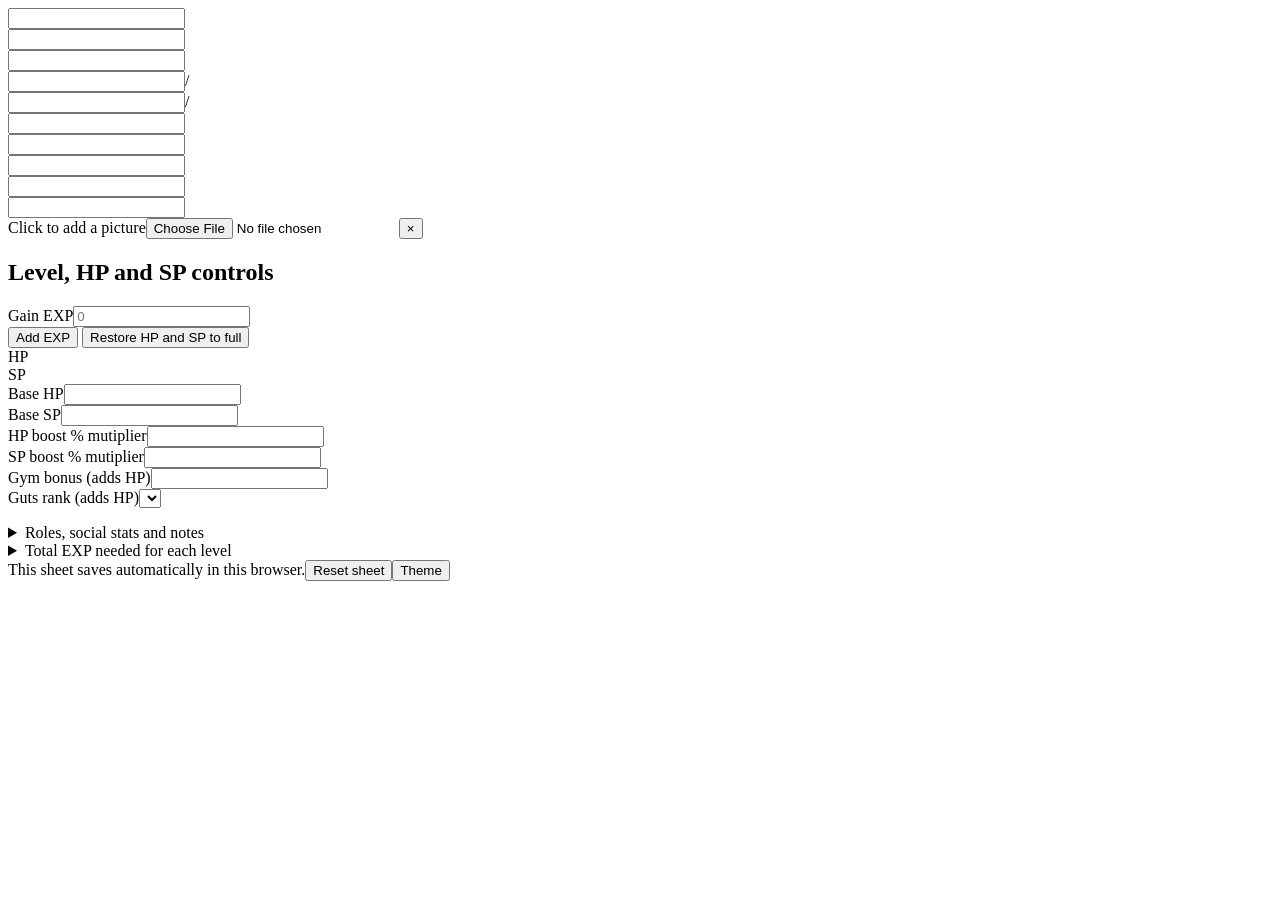
==== index.html @ 3a1e1bae "Add files via upload" ====
<!DOCTYPE html>
<html lang="en">
<head>
<meta charset="utf-8">
<meta name="viewport" content="width=device-width, initial-scale=1, viewport-fit=cover">
<title>Persona Character Sheet</title>

<!-- Fonts: these two are loaded from Google Fonts (needs internet).
     To use a different font, change the link below AND the font names at the top of style.css.
     Offline, the sheet falls back to Courier New automatically. -->
<link rel="preconnect" href="https://fonts.googleapis.com"><link rel="preconnect" href="https://fonts.gstatic.com" crossorigin>
<link href="https://fonts.googleapis.com/css2?family=Courier+Prime:wght@400;700&family=Caveat:wght@600&display=swap" rel="stylesheet">

<link rel="stylesheet" href="style.css">
</head>
<body>
<div class="wrap">

<!-- THE SHEET. Each field is placed using the numbers in config.js (see the data-pos names). -->
<div id="fit"><div id="sheet">

  <div class="f t-line" data-pos="arcana"><input data-k="arcana" aria-label="Arcana" autocomplete="off"></div>
  <div class="f sig" data-pos="signature"><input data-k="signature" aria-label="Signature" autocomplete="off"></div>
  <div class="f t-line" data-pos="persona"><input data-k="persona" aria-label="Persona name" autocomplete="off"></div>

  <div class="f hpbox" data-pos="hp"><input type="number" inputmode="numeric" id="hpCur" aria-label="Current HP"><span class="sl">/</span><span class="mx" id="hpMax"></span></div>
  <div class="f hpbox" data-pos="sp"><input type="number" inputmode="numeric" id="spCur" aria-label="Current SP"><span class="sl">/</span><span class="mx" id="spMax"></span></div>

  <div class="f t-box" data-pos="level"><input type="number" inputmode="numeric" id="lvIn" aria-label="Level" min="1"></div>
  <div class="f t-box" data-pos="exp"><input type="number" inputmode="numeric" id="expIn" aria-label="Current EXP" min="0"></div>
  <div class="f t-box" data-pos="expNext"><input id="expNext" aria-label="EXP needed for next level" readonly tabindex="-1"></div>
  <div class="f t-box" data-pos="ac"><input type="number" inputmode="numeric" data-k="ac" aria-label="Guard or AC"></div>
  <div class="f t-line" data-pos="player"><input data-k="player" aria-label="Player name" autocomplete="off"></div>

  <div id="affs"></div>   <!-- affinity boxes are created from config.js -->
  <div id="bars"></div>   <!-- stat bars are created from config.js -->

  <div class="f" id="visageWrap" data-pos="visage">
    <label id="visage" title="Add or change your persona's picture"><span class="ph">Click to add a picture</span><input type="file" accept="image/*" aria-label="Upload persona picture"><button type="button" class="rm" id="visRm" aria-label="Remove picture">×</button></label>
  </div>

  <div id="skills" class="sk"></div>   <!-- skills table is created from config.js -->

</div></div>

<!-- CONTROLS UNDER THE SHEET. Delete any panel you do not want. -->
<div class="panel ctl" aria-label="Controls">
  <h2>Level, HP and SP controls</h2>
  <div class="row">
    <div><label for="gain">Gain EXP</label><input id="gain" type="number" inputmode="numeric" min="0" placeholder="0"></div>
    <button class="b pri" type="button" id="gainBtn">Add EXP</button>
    <button class="b" type="button" id="rest">Restore HP and SP to full</button>
  </div>
  <div class="msg" id="msg" role="status" aria-live="polite"></div>
  <div class="row">
    <div class="grp"><span class="lab hp-t">HP</span><div class="btns" data-v="hp"></div></div>
    <div class="grp"><span class="lab sp-t">SP</span><div class="btns" data-v="sp"></div></div>
  </div>
  <div class="row">
    <div><label for="baseHP">Base HP</label><input id="baseHP" type="number" inputmode="numeric" min="0"></div>
    <div><label for="baseSP">Base SP</label><input id="baseSP" type="number" inputmode="numeric" min="0"></div>
    <div><label for="hpBoost">HP boost % mutiplier</label><input id="hpBoost" type="number" inputmode="numeric" min="0"></div>
    <div><label for="spBoost">SP boost % mutiplier</label><input id="spBoost" type="number" inputmode="numeric" min="0"></div>
    <div><label for="gym">Gym bonus (adds HP)</label><input id="gym" type="number" inputmode="numeric" min="0"></div>
    <div><label for="guts">Guts rank (adds HP)</label><select id="guts"></select></div>
  
  </div>
  <p class="how" id="hpHow"></p>
  <p class="how" id="spHow" style="margin-top:4px"></p>
  <p class="how" id="affHelp"></p>
</div>

<div class="panel ctl">
  <details>
    <summary>Roles, social stats and notes</summary>
    <div class="row" style="display:block;margin-top:12px">
      <div class="three">
        <div><label for="rp">Primary role</label><input id="rp" data-k="roles.p" style="width:100%" autocomplete="off"></div>
        <div><label for="rs">Secondary role</label><input id="rs" data-k="roles.s" style="width:100%" autocomplete="off"></div>
        <div><label for="rt">Tertiary role</label><input id="rt" data-k="roles.t" style="width:100%" autocomplete="off"></div>
      </div>
    </div>
    <div class="row" style="display:block"><span class="lab" id="socLab"></span><div class="five" id="social"></div></div>
    <div class="row" style="display:block"><label for="notes">Notes</label><textarea id="notes" data-k="notes" placeholder="Backstory, items, reminders"></textarea></div>
  </details>
</div>

<div class="panel ctl">
  <details>
    <summary>Total EXP needed for each level</summary>
    <div class="tbl" id="tbl"></div>
  </details>
</div>

<div class="foot"><span>This sheet saves automatically in this browser.</span><button class="b" type="button" id="reset">Reset sheet</button><button class="b" type="button" id="themeBtn">Theme</button></div>
</div>

<script src="config.js"></script>
<script src="sheet.js"></script>
</body>
</html>
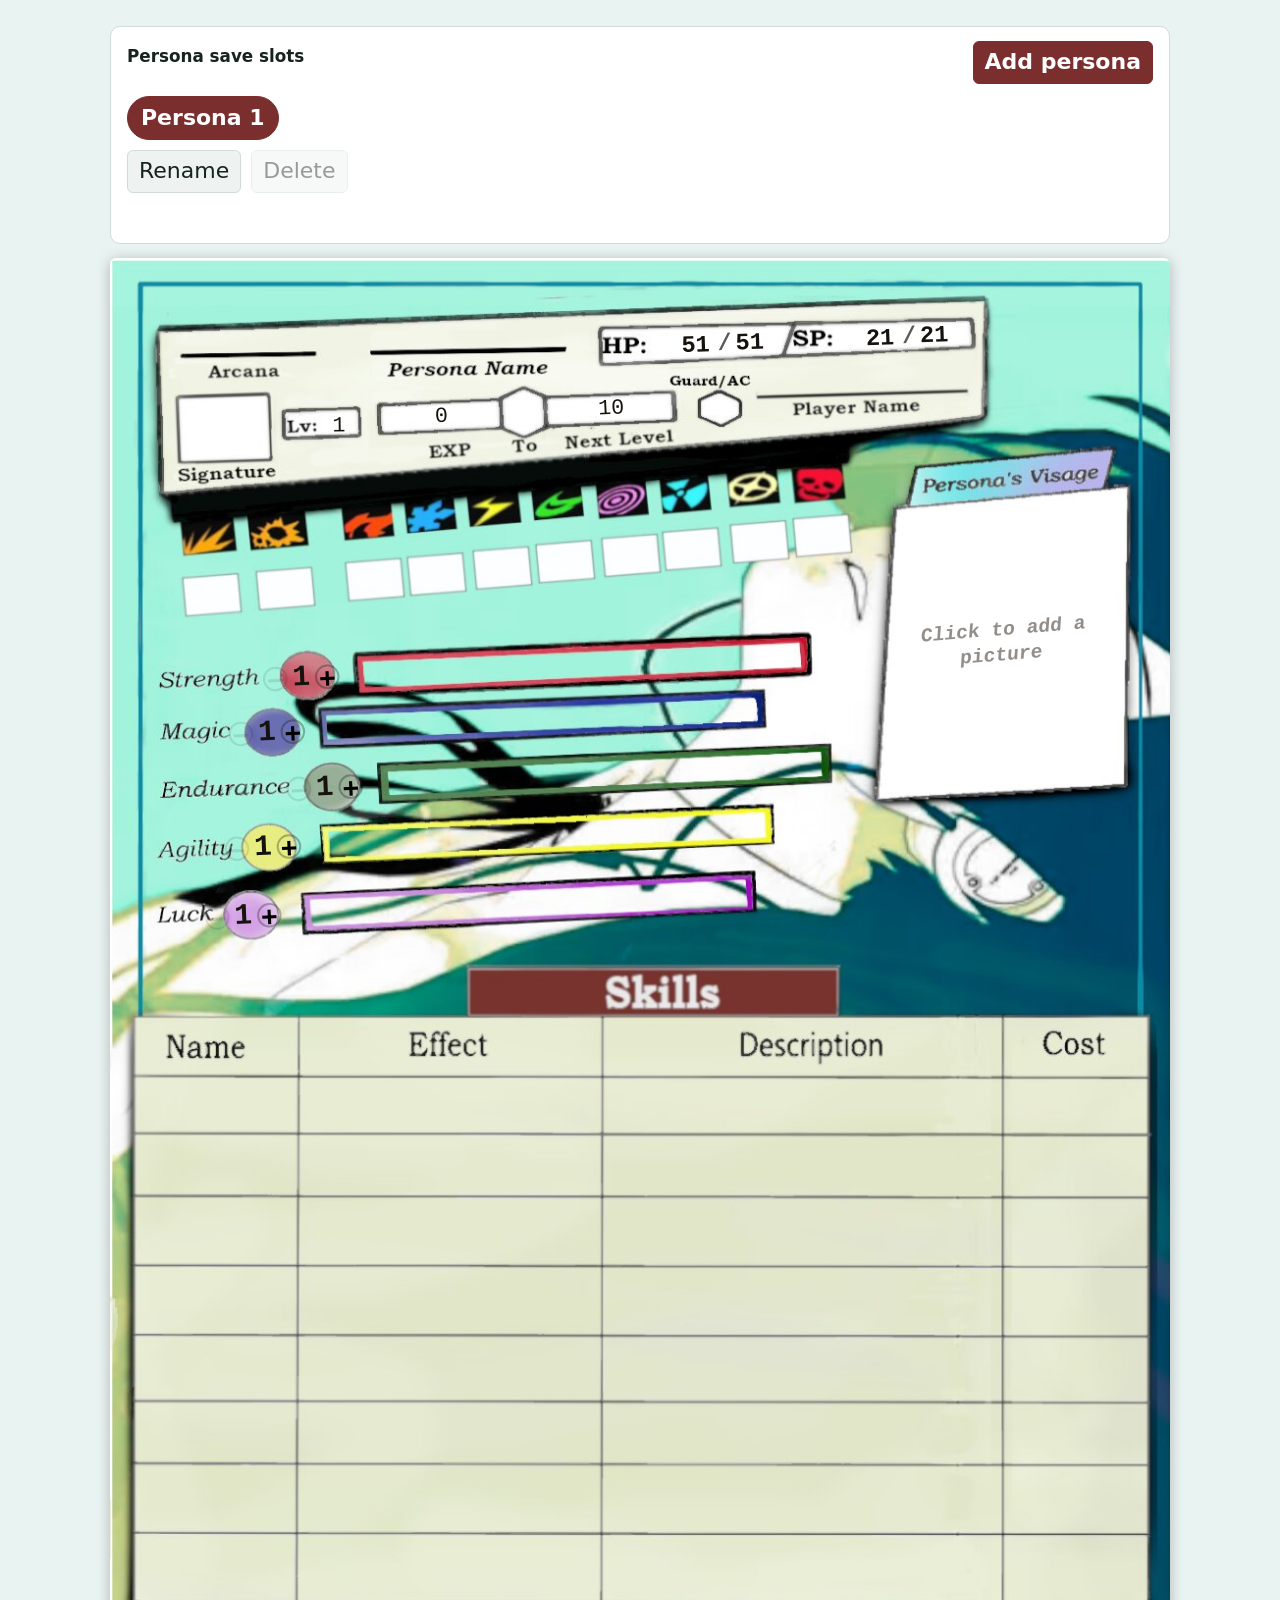
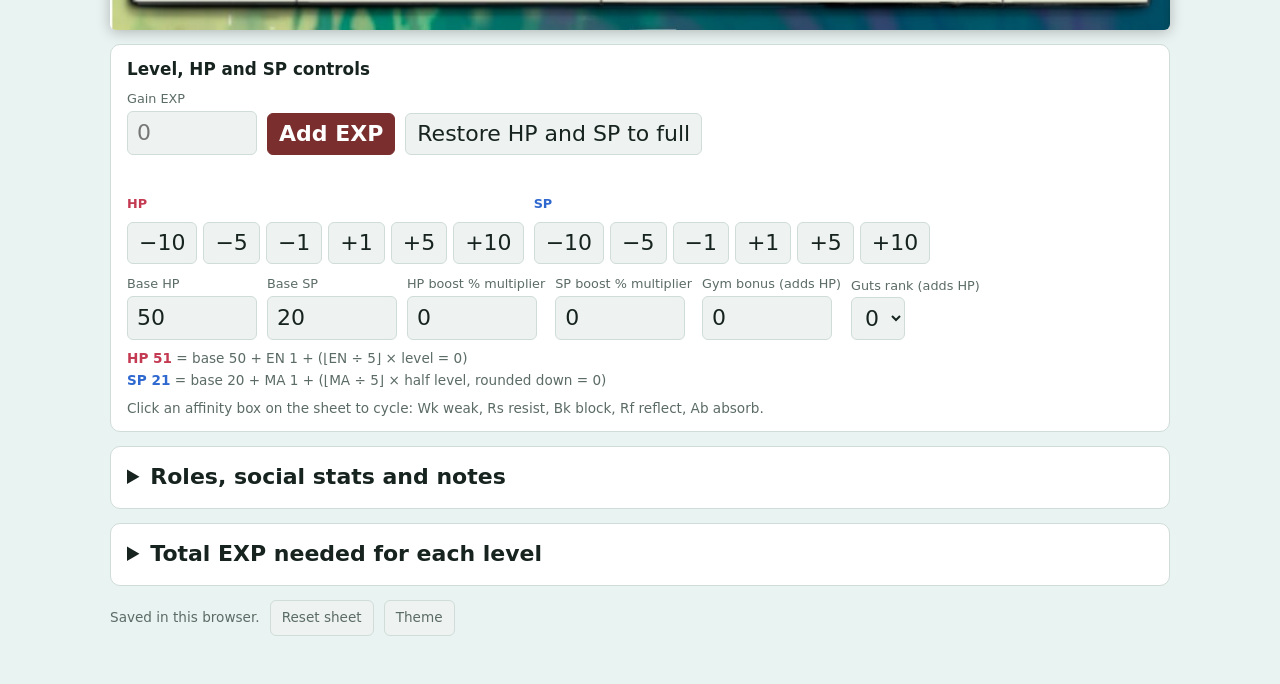
==== commit 48c895d0: "Add persona save slots, migration, validation, and safer storage handling" ====
--- a/index.html
+++ b/index.html
@@ -4,46 +4,42 @@
 <meta charset="utf-8">
 <meta name="viewport" content="width=device-width, initial-scale=1, viewport-fit=cover">
 <title>Persona Character Sheet</title>
-
-<!-- Fonts: these two are loaded from Google Fonts (needs internet).
-     To use a different font, change the link below AND the font names at the top of style.css.
-     Offline, the sheet falls back to Courier New automatically. -->
 <link rel="preconnect" href="https://fonts.googleapis.com"><link rel="preconnect" href="https://fonts.gstatic.com" crossorigin>
 <link href="https://fonts.googleapis.com/css2?family=Courier+Prime:wght@400;700&family=Caveat:wght@600&display=swap" rel="stylesheet">
-
 <link rel="stylesheet" href="style.css">
 </head>
 <body>
 <div class="wrap">
+<div class="panel slot-panel" aria-label="Persona save slots">
+  <div class="slot-heading"><h2>Persona save slots</h2><button class="b pri" type="button" id="addSlot">Add persona</button></div>
+  <div class="slot-tabs" id="slotTabs" role="tablist" aria-label="Saved personas"></div>
+  <div class="slot-actions">
+    <button class="b" type="button" id="renameSlot">Rename</button>
+    <button class="b" type="button" id="deleteSlot">Delete</button>
+  </div>
+  <div class="msg" id="slotMsg" role="status" aria-live="polite"></div>
+</div>
 
-<!-- THE SHEET. Each field is placed using the numbers in config.js (see the data-pos names). -->
+<!-- THE SHEET. Each field is placed using the numbers in config.js. -->
 <div id="fit"><div id="sheet">
-
   <div class="f t-line" data-pos="arcana"><input data-k="arcana" aria-label="Arcana" autocomplete="off"></div>
   <div class="f sig" data-pos="signature"><input data-k="signature" aria-label="Signature" autocomplete="off"></div>
   <div class="f t-line" data-pos="persona"><input data-k="persona" aria-label="Persona name" autocomplete="off"></div>
-
   <div class="f hpbox" data-pos="hp"><input type="number" inputmode="numeric" id="hpCur" aria-label="Current HP"><span class="sl">/</span><span class="mx" id="hpMax"></span></div>
   <div class="f hpbox" data-pos="sp"><input type="number" inputmode="numeric" id="spCur" aria-label="Current SP"><span class="sl">/</span><span class="mx" id="spMax"></span></div>
-
   <div class="f t-box" data-pos="level"><input type="number" inputmode="numeric" id="lvIn" aria-label="Level" min="1"></div>
   <div class="f t-box" data-pos="exp"><input type="number" inputmode="numeric" id="expIn" aria-label="Current EXP" min="0"></div>
   <div class="f t-box" data-pos="expNext"><input id="expNext" aria-label="EXP needed for next level" readonly tabindex="-1"></div>
   <div class="f t-box" data-pos="ac"><input type="number" inputmode="numeric" data-k="ac" aria-label="Guard or AC"></div>
   <div class="f t-line" data-pos="player"><input data-k="player" aria-label="Player name" autocomplete="off"></div>
-
-  <div id="affs"></div>   <!-- affinity boxes are created from config.js -->
-  <div id="bars"></div>   <!-- stat bars are created from config.js -->
-
+  <div id="affs"></div>
+  <div id="bars"></div>
   <div class="f" id="visageWrap" data-pos="visage">
     <label id="visage" title="Add or change your persona's picture"><span class="ph">Click to add a picture</span><input type="file" accept="image/*" aria-label="Upload persona picture"><button type="button" class="rm" id="visRm" aria-label="Remove picture">×</button></label>
   </div>
-
-  <div id="skills" class="sk"></div>   <!-- skills table is created from config.js -->
-
+  <div id="skills" class="sk"></div>
 </div></div>
 
-<!-- CONTROLS UNDER THE SHEET. Delete any panel you do not want. -->
 <div class="panel ctl" aria-label="Controls">
   <h2>Level, HP and SP controls</h2>
   <div class="row">
@@ -52,49 +48,31 @@
     <button class="b" type="button" id="rest">Restore HP and SP to full</button>
   </div>
   <div class="msg" id="msg" role="status" aria-live="polite"></div>
-  <div class="row">
-    <div class="grp"><span class="lab hp-t">HP</span><div class="btns" data-v="hp"></div></div>
-    <div class="grp"><span class="lab sp-t">SP</span><div class="btns" data-v="sp"></div></div>
-  </div>
+  <div class="row"><div class="grp"><span class="lab hp-t">HP</span><div class="btns" data-v="hp"></div></div><div class="grp"><span class="lab sp-t">SP</span><div class="btns" data-v="sp"></div></div></div>
   <div class="row">
     <div><label for="baseHP">Base HP</label><input id="baseHP" type="number" inputmode="numeric" min="0"></div>
     <div><label for="baseSP">Base SP</label><input id="baseSP" type="number" inputmode="numeric" min="0"></div>
-    <div><label for="hpBoost">HP boost % mutiplier</label><input id="hpBoost" type="number" inputmode="numeric" min="0"></div>
-    <div><label for="spBoost">SP boost % mutiplier</label><input id="spBoost" type="number" inputmode="numeric" min="0"></div>
+    <div><label for="hpBoost">HP boost % multiplier</label><input id="hpBoost" type="number" inputmode="numeric" min="0" max="100"></div>
+    <div><label for="spBoost">SP boost % multiplier</label><input id="spBoost" type="number" inputmode="numeric" min="0" max="100"></div>
     <div><label for="gym">Gym bonus (adds HP)</label><input id="gym" type="number" inputmode="numeric" min="0"></div>
     <div><label for="guts">Guts rank (adds HP)</label><select id="guts"></select></div>
-  
   </div>
-  <p class="how" id="hpHow"></p>
-  <p class="how" id="spHow" style="margin-top:4px"></p>
-  <p class="how" id="affHelp"></p>
+  <p class="how" id="hpHow"></p><p class="how" id="spHow" style="margin-top:4px"></p><p class="how" id="affHelp"></p>
 </div>
 
-<div class="panel ctl">
-  <details>
-    <summary>Roles, social stats and notes</summary>
-    <div class="row" style="display:block;margin-top:12px">
-      <div class="three">
-        <div><label for="rp">Primary role</label><input id="rp" data-k="roles.p" style="width:100%" autocomplete="off"></div>
-        <div><label for="rs">Secondary role</label><input id="rs" data-k="roles.s" style="width:100%" autocomplete="off"></div>
-        <div><label for="rt">Tertiary role</label><input id="rt" data-k="roles.t" style="width:100%" autocomplete="off"></div>
-      </div>
-    </div>
-    <div class="row" style="display:block"><span class="lab" id="socLab"></span><div class="five" id="social"></div></div>
-    <div class="row" style="display:block"><label for="notes">Notes</label><textarea id="notes" data-k="notes" placeholder="Backstory, items, reminders"></textarea></div>
-  </details>
+<div class="panel ctl"><details><summary>Roles, social stats and notes</summary>
+  <div class="row" style="display:block;margin-top:12px"><div class="three">
+    <div><label for="rp">Primary role</label><input id="rp" data-k="roles.p" style="width:100%" autocomplete="off"></div>
+    <div><label for="rs">Secondary role</label><input id="rs" data-k="roles.s" style="width:100%" autocomplete="off"></div>
+    <div><label for="rt">Tertiary role</label><input id="rt" data-k="roles.t" style="width:100%" autocomplete="off"></div>
+  </div></div>
+  <div class="row" style="display:block"><span class="lab" id="socLab"></span><div class="five" id="social"></div></div>
+  <div class="row" style="display:block"><label for="notes">Notes</label><textarea id="notes" data-k="notes" placeholder="Backstory, items, reminders"></textarea></div>
+</details></div>
+
+<div class="panel ctl"><details><summary>Total EXP needed for each level</summary><div class="tbl" id="tbl"></div></details></div>
+<div class="foot"><span id="saveStatus">This sheet saves automatically in this browser.</span><button class="b" type="button" id="reset">Reset sheet</button><button class="b" type="button" id="themeBtn">Theme</button></div>
 </div>
-
-<div class="panel ctl">
-  <details>
-    <summary>Total EXP needed for each level</summary>
-    <div class="tbl" id="tbl"></div>
-  </details>
-</div>
-
-<div class="foot"><span>This sheet saves automatically in this browser.</span><button class="b" type="button" id="reset">Reset sheet</button><button class="b" type="button" id="themeBtn">Theme</button></div>
-</div>
-
 <script src="config.js"></script>
 <script src="sheet.js"></script>
 </body>
--- a/style.css
+++ b/style.css
@@ -0,0 +1,13 @@
+/* ==============================================================
+   PERSONA CHARACTER SHEET - LOOK AND FEEL
+   ============================================================== */
+:root{--sheet-font:"Courier Prime","Courier New",monospace;--signature-font:"Caveat","Brush Script MT",cursive;--sheet-ink:#16130f;--size-line:23px;--size-box:23px;--size-vitals:24px;--size-signature:24px;--size-aff:30px;--size-stat:30px;--size-skill:30px;--size-skill-name:30px}
+:root{--bg:#e9f3f1;--panel:#fff;--raised:#eef3f2;--ink:#16231f;--muted:#5b6b66;--line:#cfdcd8;--accent:#7a2e2e;--on-accent:#fff;--good:#1e7a4e;--hp:#c43a52;--sp:#2f69cf;--exp:#b57a08;color-scheme:light;box-sizing:border-box;padding-top:env(safe-area-inset-top,0px);padding-bottom:env(safe-area-inset-bottom,0px)}
+@media(prefers-color-scheme:dark){:root:not([data-theme="light"]){--bg:#0f1a18;--panel:#18262a;--raised:#213236;--ink:#e8f3f0;--muted:#9db3ad;--line:#2f4549;--accent:#d77b7b;--on-accent:#1a0d0d;--good:#5fcf9a;--hp:#f06a82;--sp:#82aaff;--exp:#e2b84b}}
+:root[data-theme="dark"]{--bg:#0f1a18;--panel:#18262a;--raised:#213236;--ink:#e8f3f0;--muted:#9db3ad;--line:#2f4549;--accent:#d77b7b;--on-accent:#1a0d0d;--good:#5fcf9a;--hp:#f06a82;--sp:#82aaff;--exp:#e2b84b}
+html{scroll-padding-top:env(safe-area-inset-top,0px)}*,*::before,*::after{box-sizing:border-box}body{margin:0;background:var(--bg);color:var(--ink);font:22px/1.3 system-ui,-apple-system,"Segoe UI",Arial,sans-serif;-webkit-text-size-adjust:100%}.wrap{max-width:1080px;margin:0 auto;padding:12px 10px 48px}:focus-visible{outline:3px solid #3b6fd8;outline-offset:1px}
+.slot-panel h2{margin:0;font-size:1.05rem}.slot-heading,.slot-actions{display:flex;align-items:center;gap:10px}.slot-heading{justify-content:space-between}.slot-tabs{display:flex;gap:8px;flex-wrap:wrap;margin-top:12px}.slot-tab{border:1px solid var(--line);background:var(--raised);color:var(--ink);border-radius:999px;padding:7px 13px;max-width:220px;overflow:hidden;text-overflow:ellipsis;white-space:nowrap;cursor:pointer;font:inherit}.slot-tab.active{background:var(--accent);border-color:var(--accent);color:var(--on-accent);font-weight:700}.slot-actions{margin-top:10px}.slot-panel .msg{min-height:1.2em}
+#fit{position:relative;width:100%;max-width:1080px;margin:14px auto 0;overflow:hidden;border-radius:6px;box-shadow:0 2px 14px rgba(0,0,0,.25)}#sheet{position:absolute;left:0;top:0;transform-origin:0 0;background-repeat:no-repeat;font-family:var(--sheet-font);color:var(--sheet-ink)}.f{position:absolute;transform-origin:0 0}#sheet input,#sheet textarea,#sheet button.cell{font:inherit;color:inherit;background:transparent;border:0;border-radius:0;padding:0 4px;width:100%;height:100%;margin:0;min-width:0}#sheet input:focus,#sheet textarea:focus{background:rgba(255,255,255,.6);outline:2px solid #3b6fd8;outline-offset:0}#sheet input[type=number]{-moz-appearance:textfield;appearance:textfield}#sheet input::-webkit-outer-spin-button,#sheet input::-webkit-inner-spin-button{-webkit-appearance:none;margin:0}.t-line input{text-align:center;font-size:var(--size-line);font-weight:700}.t-box input{font-size:var(--size-box);font-weight:700;text-align:center}.hpbox{display:flex;align-items:center;font-size:var(--size-vitals);font-weight:700}.hpbox input{width:64px;text-align:right;font-size:var(--size-vitals);font-weight:700;padding:0 2px}.hpbox .sl{padding:0 4px;opacity:.7}.hpbox .mx{min-width:46px;text-align:left}.sig input{font-family:var(--signature-font);font-size:var(--size-signature);text-align:center;font-weight:600;line-height:1}.aff-btn{cursor:pointer;font-weight:700;font-size:var(--size-aff);text-align:center}#sheet button.cell{cursor:pointer}.bar{display:flex;align-items:center;gap:1px;padding:0 1px}.bar output{font-size:var(--size-stat);font-weight:700;min-width:10px;text-align:right;line-height:1;padding:1px 4px}.bar button{width:25px;height:25px;border-radius:50%;border:2px solid rgba(20,20,20,.3);background:transparent;font:700 29px/1 monospace;cursor:pointer;padding:0}.bar button:disabled{opacity:.35;cursor:default}
+#visage{cursor:pointer;display:block;width:100%;height:100%;position:relative;overflow:hidden;background:rgba(255,255,255,.2)}#visage img{width:100%;height:100%;object-fit:cover;display:block}#visage .ph{position:absolute;inset:0;display:flex;align-items:center;justify-content:center;text-align:center;padding:20px;font-size:20px;color:rgba(40,30,20,.5);font-weight:700}#visage input{position:absolute;inset:0;opacity:0;cursor:pointer;width:100%;height:100%}#visage .rm{position:absolute;right:6px;top:6px;width:30px;height:30px;border-radius:50%;border:2px solid #222;background:#fff;font:700 18px/1 monospace;cursor:pointer;display:none;padding:0}#visage.has .rm{display:block}#visage.has .ph{display:none}.sk textarea{resize:none;overflow:hidden;font-size:var(--size-skill);line-height:1.12;padding:3px 5px;display:block}.sk textarea.nm{font-size:var(--size-skill-name);font-weight:700}.sk textarea.cs{text-align:center;font-weight:700;font-size:var(--size-skill-name)}body.debug .f{outline:1px dashed rgba(255,0,0,.8);background:rgba(255,0,0,.08)}
+.panel{background:var(--panel);border:1px solid var(--line);border-radius:10px;padding:14px 16px;margin-top:14px}.panel h2{margin:0 0 10px;font-size:1.05rem}.row{display:flex;flex-wrap:wrap;gap:10px;align-items:flex-end}.row+.row{margin-top:12px}label,.lab{display:block;font-size:.8rem;color:var(--muted);margin-bottom:3px}.ctl input,.ctl select,.ctl textarea{font:inherit;color:inherit;background:var(--raised);border:1px solid var(--line);border-radius:6px;padding:7px 9px;min-width:0}.ctl input[type=number]{width:130px}textarea{width:100%;min-height:80px;resize:vertical}button.b{font:inherit;color:inherit;cursor:pointer;border:1px solid var(--line);background:var(--raised);border-radius:6px;padding:6px 11px;min-height:36px}button.b:hover{border-color:var(--accent)}button.b:disabled{opacity:.45;cursor:not-allowed}button.pri{background:var(--accent);border-color:var(--accent);color:var(--on-accent);font-weight:600}.msg{min-height:1.4em;font-weight:600;color:var(--exp);margin-top:10px}.grp{display:flex;flex-direction:column;gap:6px}.grp .btns{display:flex;gap:6px;flex-wrap:wrap}.how{font-size:.85rem;color:var(--muted);margin:10px 0 0}.hp-t{color:var(--hp);font-weight:700}.sp-t{color:var(--sp);font-weight:700}.three{display:grid;grid-template-columns:repeat(3,1fr);gap:10px}.five{display:grid;grid-template-columns:repeat(5,1fr);gap:10px}.sc b{display:block;margin-bottom:4px;font-weight:600;font-size:.9rem}.sc input{width:100%}details summary{cursor:pointer;font-weight:600;padding:2px 0}.tbl{display:grid;grid-template-columns:repeat(5,1fr);gap:0 18px;margin-top:10px}.tbl .r{display:flex;justify-content:space-between;padding:3px 6px;font-size:.88rem;border-radius:4px}.tbl .r.cur{background:var(--accent);color:var(--on-accent);font-weight:700}.foot{display:flex;gap:10px;align-items:center;flex-wrap:wrap;margin-top:14px;color:var(--muted);font-size:.85rem}
+@media(max-width:700px){.three{grid-template-columns:1fr}.five{grid-template-columns:repeat(2,1fr)}.tbl{grid-template-columns:repeat(2,1fr)}.slot-heading{align-items:flex-start}.slot-tab{max-width:160px}}
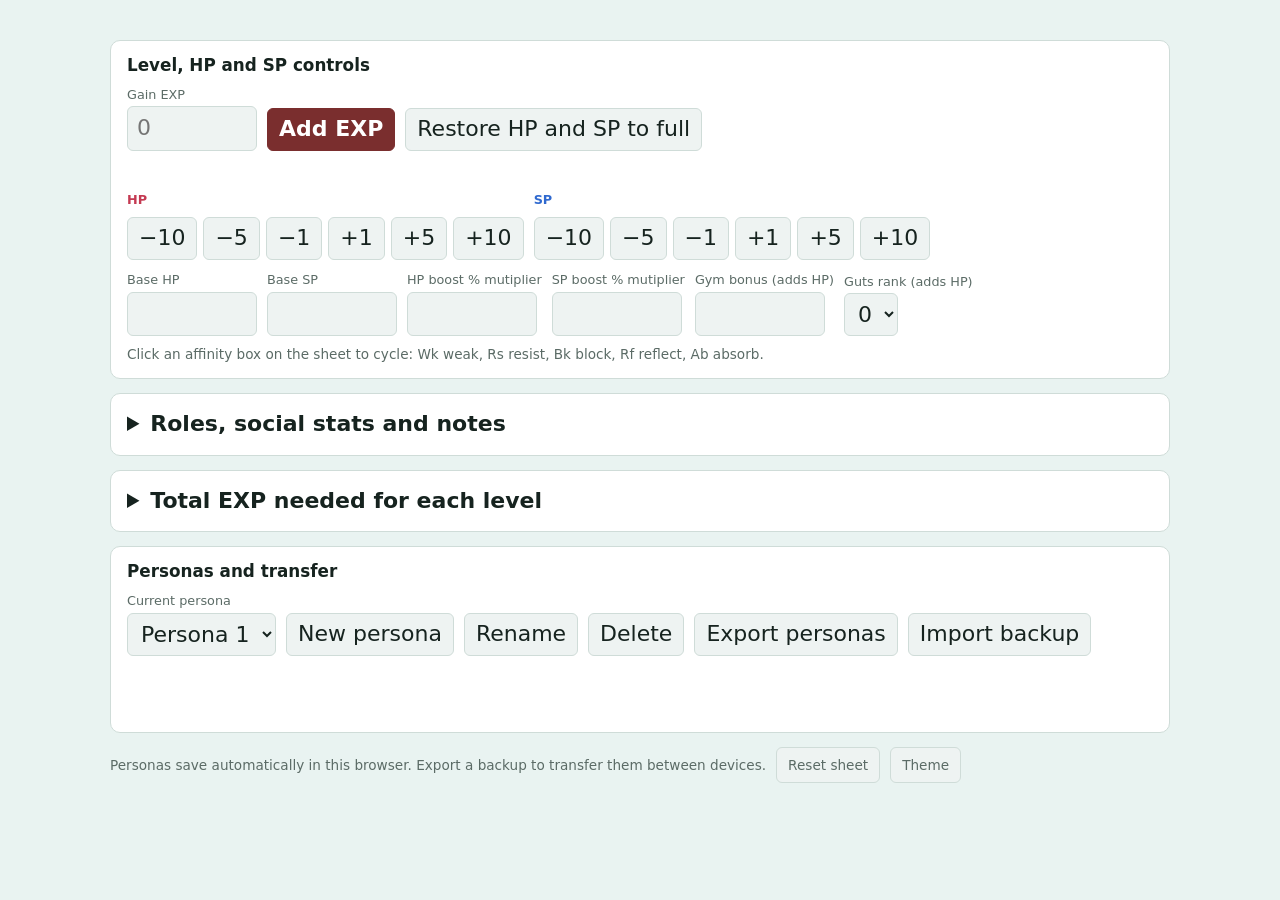
==== commit a8acdb8e: "Connect persona manager and document backup transfer" ====
--- a/index.html
+++ b/index.html
@@ -4,42 +4,46 @@
 <meta charset="utf-8">
 <meta name="viewport" content="width=device-width, initial-scale=1, viewport-fit=cover">
 <title>Persona Character Sheet</title>
+
+<!-- Fonts: these two are loaded from Google Fonts (needs internet).
+     To use a different font, change the link below AND the font names at the top of style.css.
+     Offline, the sheet falls back to Courier New automatically. -->
 <link rel="preconnect" href="https://fonts.googleapis.com"><link rel="preconnect" href="https://fonts.gstatic.com" crossorigin>
 <link href="https://fonts.googleapis.com/css2?family=Courier+Prime:wght@400;700&family=Caveat:wght@600&display=swap" rel="stylesheet">
+
 <link rel="stylesheet" href="style.css">
 </head>
 <body>
 <div class="wrap">
-<div class="panel slot-panel" aria-label="Persona save slots">
-  <div class="slot-heading"><h2>Persona save slots</h2><button class="b pri" type="button" id="addSlot">Add persona</button></div>
-  <div class="slot-tabs" id="slotTabs" role="tablist" aria-label="Saved personas"></div>
-  <div class="slot-actions">
-    <button class="b" type="button" id="renameSlot">Rename</button>
-    <button class="b" type="button" id="deleteSlot">Delete</button>
-  </div>
-  <div class="msg" id="slotMsg" role="status" aria-live="polite"></div>
-</div>
 
-<!-- THE SHEET. Each field is placed using the numbers in config.js. -->
+<!-- THE SHEET. Each field is placed using the numbers in config.js (see the data-pos names). -->
 <div id="fit"><div id="sheet">
+
   <div class="f t-line" data-pos="arcana"><input data-k="arcana" aria-label="Arcana" autocomplete="off"></div>
   <div class="f sig" data-pos="signature"><input data-k="signature" aria-label="Signature" autocomplete="off"></div>
   <div class="f t-line" data-pos="persona"><input data-k="persona" aria-label="Persona name" autocomplete="off"></div>
+
   <div class="f hpbox" data-pos="hp"><input type="number" inputmode="numeric" id="hpCur" aria-label="Current HP"><span class="sl">/</span><span class="mx" id="hpMax"></span></div>
   <div class="f hpbox" data-pos="sp"><input type="number" inputmode="numeric" id="spCur" aria-label="Current SP"><span class="sl">/</span><span class="mx" id="spMax"></span></div>
+
   <div class="f t-box" data-pos="level"><input type="number" inputmode="numeric" id="lvIn" aria-label="Level" min="1"></div>
   <div class="f t-box" data-pos="exp"><input type="number" inputmode="numeric" id="expIn" aria-label="Current EXP" min="0"></div>
   <div class="f t-box" data-pos="expNext"><input id="expNext" aria-label="EXP needed for next level" readonly tabindex="-1"></div>
   <div class="f t-box" data-pos="ac"><input type="number" inputmode="numeric" data-k="ac" aria-label="Guard or AC"></div>
   <div class="f t-line" data-pos="player"><input data-k="player" aria-label="Player name" autocomplete="off"></div>
-  <div id="affs"></div>
-  <div id="bars"></div>
+
+  <div id="affs"></div>   <!-- affinity boxes are created from config.js -->
+  <div id="bars"></div>   <!-- stat bars are created from config.js -->
+
   <div class="f" id="visageWrap" data-pos="visage">
     <label id="visage" title="Add or change your persona's picture"><span class="ph">Click to add a picture</span><input type="file" accept="image/*" aria-label="Upload persona picture"><button type="button" class="rm" id="visRm" aria-label="Remove picture">×</button></label>
   </div>
-  <div id="skills" class="sk"></div>
+
+  <div id="skills" class="sk"></div>   <!-- skills table is created from config.js -->
+
 </div></div>
 
+<!-- CONTROLS UNDER THE SHEET. Delete any panel you do not want. -->
 <div class="panel ctl" aria-label="Controls">
   <h2>Level, HP and SP controls</h2>
   <div class="row">
@@ -48,32 +52,50 @@
     <button class="b" type="button" id="rest">Restore HP and SP to full</button>
   </div>
   <div class="msg" id="msg" role="status" aria-live="polite"></div>
-  <div class="row"><div class="grp"><span class="lab hp-t">HP</span><div class="btns" data-v="hp"></div></div><div class="grp"><span class="lab sp-t">SP</span><div class="btns" data-v="sp"></div></div></div>
+  <div class="row">
+    <div class="grp"><span class="lab hp-t">HP</span><div class="btns" data-v="hp"></div></div>
+    <div class="grp"><span class="lab sp-t">SP</span><div class="btns" data-v="sp"></div></div>
+  </div>
   <div class="row">
     <div><label for="baseHP">Base HP</label><input id="baseHP" type="number" inputmode="numeric" min="0"></div>
     <div><label for="baseSP">Base SP</label><input id="baseSP" type="number" inputmode="numeric" min="0"></div>
-    <div><label for="hpBoost">HP boost % multiplier</label><input id="hpBoost" type="number" inputmode="numeric" min="0" max="100"></div>
-    <div><label for="spBoost">SP boost % multiplier</label><input id="spBoost" type="number" inputmode="numeric" min="0" max="100"></div>
+    <div><label for="hpBoost">HP boost % mutiplier</label><input id="hpBoost" type="number" inputmode="numeric" min="0"></div>
+    <div><label for="spBoost">SP boost % mutiplier</label><input id="spBoost" type="number" inputmode="numeric" min="0"></div>
     <div><label for="gym">Gym bonus (adds HP)</label><input id="gym" type="number" inputmode="numeric" min="0"></div>
     <div><label for="guts">Guts rank (adds HP)</label><select id="guts"></select></div>
   </div>
-  <p class="how" id="hpHow"></p><p class="how" id="spHow" style="margin-top:4px"></p><p class="how" id="affHelp"></p>
+  <p class="how" id="hpHow"></p>
+  <p class="how" id="spHow" style="margin-top:4px"></p>
+  <p class="how" id="affHelp"></p>
 </div>
 
-<div class="panel ctl"><details><summary>Roles, social stats and notes</summary>
-  <div class="row" style="display:block;margin-top:12px"><div class="three">
-    <div><label for="rp">Primary role</label><input id="rp" data-k="roles.p" style="width:100%" autocomplete="off"></div>
-    <div><label for="rs">Secondary role</label><input id="rs" data-k="roles.s" style="width:100%" autocomplete="off"></div>
-    <div><label for="rt">Tertiary role</label><input id="rt" data-k="roles.t" style="width:100%" autocomplete="off"></div>
-  </div></div>
-  <div class="row" style="display:block"><span class="lab" id="socLab"></span><div class="five" id="social"></div></div>
-  <div class="row" style="display:block"><label for="notes">Notes</label><textarea id="notes" data-k="notes" placeholder="Backstory, items, reminders"></textarea></div>
-</details></div>
+<div class="panel ctl">
+  <details>
+    <summary>Roles, social stats and notes</summary>
+    <div class="row" style="display:block;margin-top:12px">
+      <div class="three">
+        <div><label for="rp">Primary role</label><input id="rp" data-k="roles.p" style="width:100%" autocomplete="off"></div>
+        <div><label for="rs">Secondary role</label><input id="rs" data-k="roles.s" style="width:100%" autocomplete="off"></div>
+        <div><label for="rt">Tertiary role</label><input id="rt" data-k="roles.t" style="width:100%" autocomplete="off"></div>
+      </div>
+    </div>
+    <div class="row" style="display:block"><span class="lab" id="socLab"></span><div class="five" id="social"></div></div>
+    <div class="row" style="display:block"><label for="notes">Notes</label><textarea id="notes" data-k="notes" placeholder="Backstory, items, reminders"></textarea></div>
+  </details>
+</div>
 
-<div class="panel ctl"><details><summary>Total EXP needed for each level</summary><div class="tbl" id="tbl"></div></details></div>
-<div class="foot"><span id="saveStatus">This sheet saves automatically in this browser.</span><button class="b" type="button" id="reset">Reset sheet</button><button class="b" type="button" id="themeBtn">Theme</button></div>
+<div class="panel ctl">
+  <details>
+    <summary>Total EXP needed for each level</summary>
+    <div class="tbl" id="tbl"></div>
+  </details>
 </div>
+
+<div class="foot"><span>Personas save automatically in this browser. Export a backup to transfer them between devices.</span><button class="b" type="button" id="reset">Reset sheet</button><button class="b" type="button" id="themeBtn">Theme</button></div>
+
 <script src="config.js"></script>
+<!-- Must run after config.js and before sheet.js so the selected persona's save key is active. -->
+<script src="persona-manager.js"></script>
 <script src="sheet.js"></script>
 </body>
 </html>
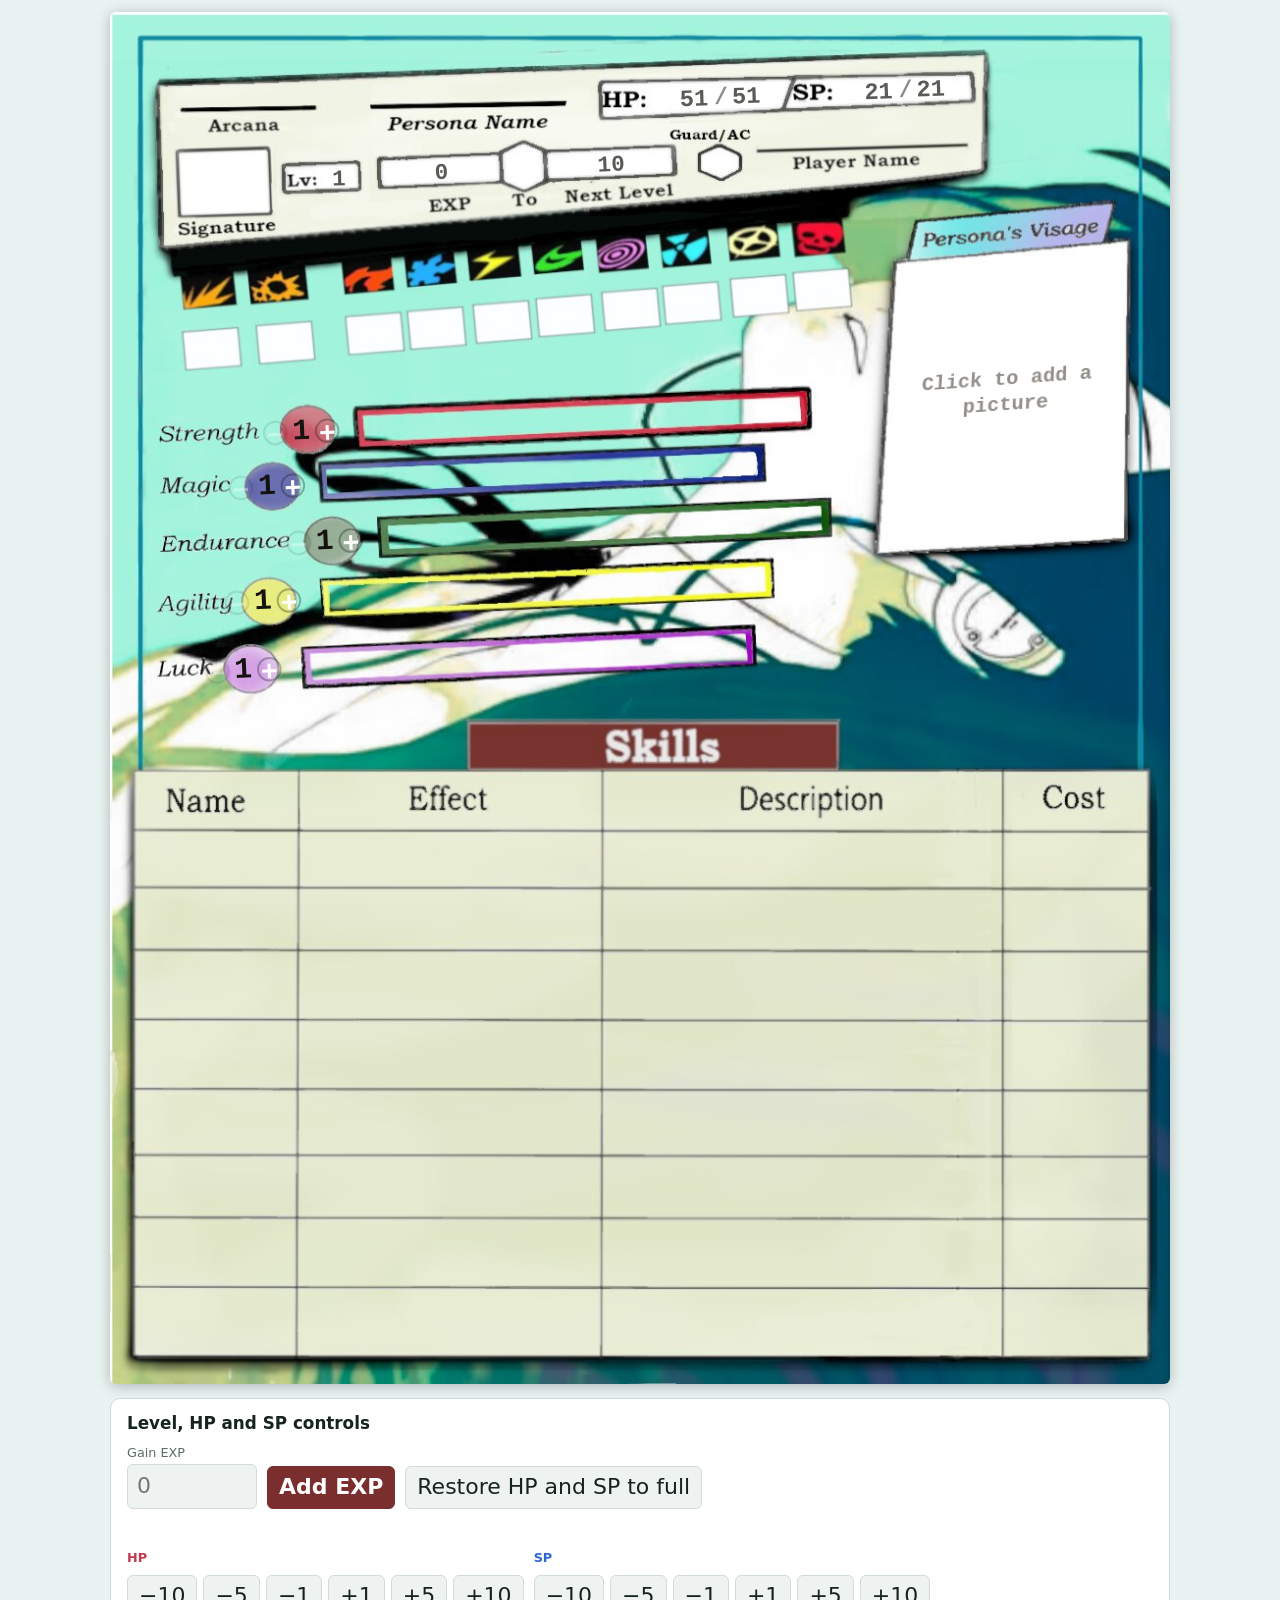
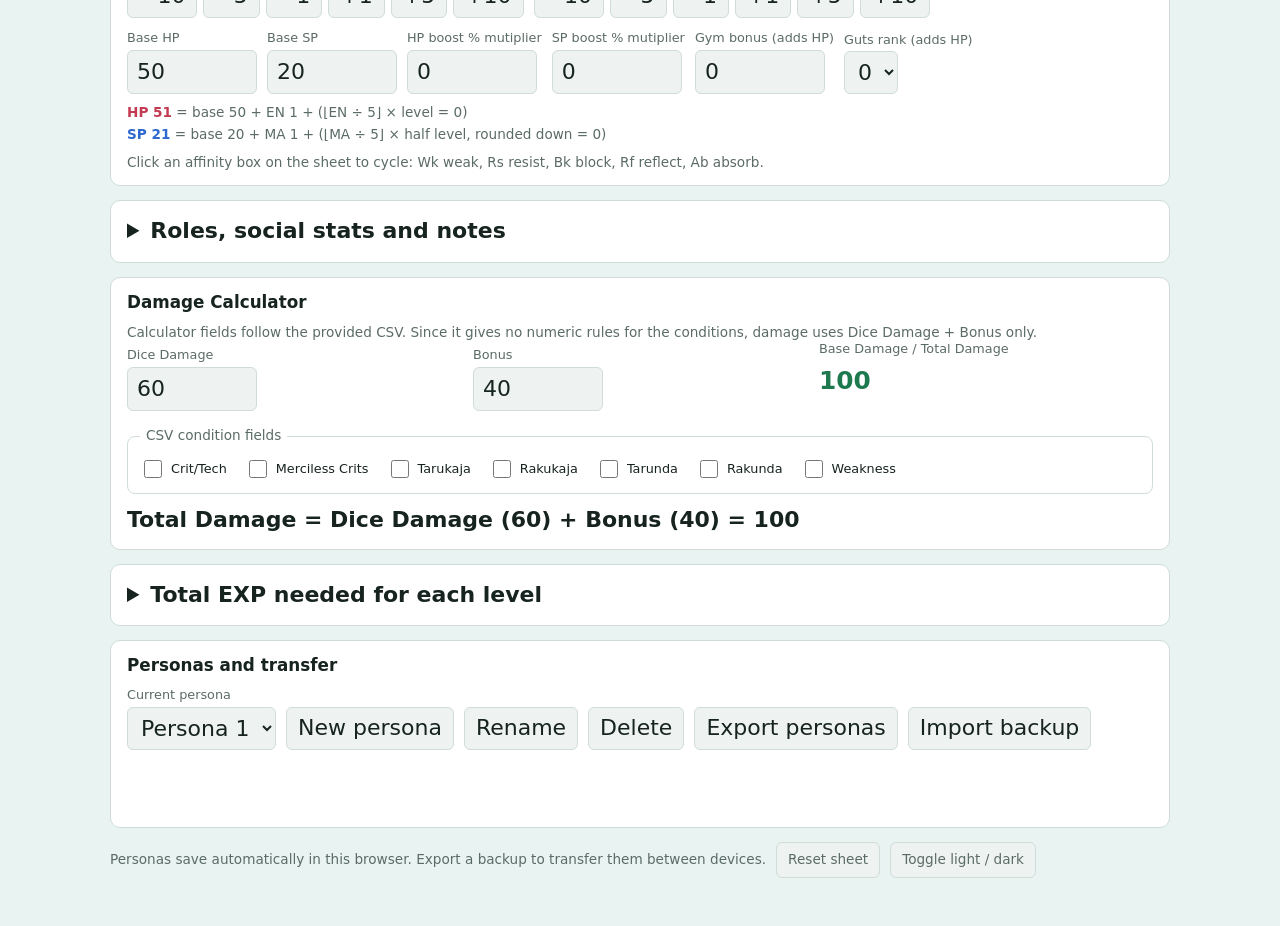
==== commit c121be79: "Add CSV-based damage calculator panel" ====
--- a/index.html
+++ b/index.html
@@ -4,46 +4,31 @@
 <meta charset="utf-8">
 <meta name="viewport" content="width=device-width, initial-scale=1, viewport-fit=cover">
 <title>Persona Character Sheet</title>
-
-<!-- Fonts: these two are loaded from Google Fonts (needs internet).
-     To use a different font, change the link below AND the font names at the top of style.css.
-     Offline, the sheet falls back to Courier New automatically. -->
 <link rel="preconnect" href="https://fonts.googleapis.com"><link rel="preconnect" href="https://fonts.gstatic.com" crossorigin>
 <link href="https://fonts.googleapis.com/css2?family=Courier+Prime:wght@400;700&family=Caveat:wght@600&display=swap" rel="stylesheet">
-
 <link rel="stylesheet" href="style.css">
 </head>
 <body>
 <div class="wrap">
-
-<!-- THE SHEET. Each field is placed using the numbers in config.js (see the data-pos names). -->
 <div id="fit"><div id="sheet">
-
   <div class="f t-line" data-pos="arcana"><input data-k="arcana" aria-label="Arcana" autocomplete="off"></div>
   <div class="f sig" data-pos="signature"><input data-k="signature" aria-label="Signature" autocomplete="off"></div>
   <div class="f t-line" data-pos="persona"><input data-k="persona" aria-label="Persona name" autocomplete="off"></div>
-
   <div class="f hpbox" data-pos="hp"><input type="number" inputmode="numeric" id="hpCur" aria-label="Current HP"><span class="sl">/</span><span class="mx" id="hpMax"></span></div>
   <div class="f hpbox" data-pos="sp"><input type="number" inputmode="numeric" id="spCur" aria-label="Current SP"><span class="sl">/</span><span class="mx" id="spMax"></span></div>
-
   <div class="f t-box" data-pos="level"><input type="number" inputmode="numeric" id="lvIn" aria-label="Level" min="1"></div>
   <div class="f t-box" data-pos="exp"><input type="number" inputmode="numeric" id="expIn" aria-label="Current EXP" min="0"></div>
   <div class="f t-box" data-pos="expNext"><input id="expNext" aria-label="EXP needed for next level" readonly tabindex="-1"></div>
   <div class="f t-box" data-pos="ac"><input type="number" inputmode="numeric" data-k="ac" aria-label="Guard or AC"></div>
   <div class="f t-line" data-pos="player"><input data-k="player" aria-label="Player name" autocomplete="off"></div>
-
-  <div id="affs"></div>   <!-- affinity boxes are created from config.js -->
-  <div id="bars"></div>   <!-- stat bars are created from config.js -->
-
+  <div id="affs"></div>
+  <div id="bars"></div>
   <div class="f" id="visageWrap" data-pos="visage">
-    <label id="visage" title="Add or change your persona's picture"><span class="ph">Click to add a picture</span><input type="file" accept="image/*" aria-label="Upload persona picture"><button type="button" class="rm" id="visRm" aria-label="Remove picture">×</button></label>
+    <label id="visage" title="Add or change your persona's picture"><span class="ph">Click to add a picture</span><input type="file" accept="image/*" aria-label="Upload persona picture"><button type="button" class="rm" id="visRm" aria-label="Remove persona picture">×</button></label>
   </div>
-
-  <div id="skills" class="sk"></div>   <!-- skills table is created from config.js -->
-
+  <div id="skills" class="sk"></div>
 </div></div>
 
-<!-- CONTROLS UNDER THE SHEET. Delete any panel you do not want. -->
 <div class="panel ctl" aria-label="Controls">
   <h2>Level, HP and SP controls</h2>
   <div class="row">
@@ -72,30 +57,43 @@
 <div class="panel ctl">
   <details>
     <summary>Roles, social stats and notes</summary>
-    <div class="row" style="display:block;margin-top:12px">
-      <div class="three">
-        <div><label for="rp">Primary role</label><input id="rp" data-k="roles.p" style="width:100%" autocomplete="off"></div>
-        <div><label for="rs">Secondary role</label><input id="rs" data-k="roles.s" style="width:100%" autocomplete="off"></div>
-        <div><label for="rt">Tertiary role</label><input id="rt" data-k="roles.t" style="width:100%" autocomplete="off"></div>
-      </div>
-    </div>
+    <div class="row" style="display:block;margin-top:12px"><div class="three">
+      <div><label for="rp">Primary role</label><input id="rp" data-k="roles.p" style="width:100%" autocomplete="off"></div>
+      <div><label for="rs">Secondary role</label><input id="rs" data-k="roles.s" style="width:100%" autocomplete="off"></div>
+      <div><label for="rt">Tertiary role</label><input id="rt" data-k="roles.t" style="width:100%" autocomplete="off"></div>
+    </div></div>
     <div class="row" style="display:block"><span class="lab" id="socLab"></span><div class="five" id="social"></div></div>
     <div class="row" style="display:block"><label for="notes">Notes</label><textarea id="notes" data-k="notes" placeholder="Backstory, items, reminders"></textarea></div>
   </details>
 </div>
 
-<div class="panel ctl">
-  <details>
-    <summary>Total EXP needed for each level</summary>
-    <div class="tbl" id="tbl"></div>
-  </details>
-</div>
+<section class="panel ctl damage-panel" id="damageCalculator" aria-labelledby="damageTitle">
+  <h2 id="damageTitle">Damage Calculator</h2>
+  <p class="how damage-intro">Calculator fields follow the provided CSV. Since it gives no numeric rules for the conditions, damage uses Dice Damage + Bonus only.</p>
+  <div class="damage-grid">
+    <div><label for="damageDice">Dice Damage</label><input id="damageDice" type="number" min="0" step="1" value="60" inputmode="numeric"></div>
+    <div><label for="damageBonus">Bonus</label><input id="damageBonus" type="number" step="1" value="40" inputmode="numeric"></div>
+    <div class="damage-result"><span class="lab">Base Damage / Total Damage</span><output id="damageTotal" aria-live="polite">100</output></div>
+  </div>
+  <fieldset class="damage-options">
+    <legend>CSV condition fields</legend>
+    <label><input type="checkbox" data-damage-condition="critTech"> Crit/Tech</label>
+    <label><input type="checkbox" data-damage-condition="mercilessCrits"> Merciless Crits</label>
+    <label><input type="checkbox" data-damage-condition="tarukaja"> Tarukaja</label>
+    <label><input type="checkbox" data-damage-condition="rakukaja"> Rakukaja</label>
+    <label><input type="checkbox" data-damage-condition="tarunda"> Tarunda</label>
+    <label><input type="checkbox" data-damage-condition="rakunda"> Rakunda</label>
+    <label><input type="checkbox" data-damage-condition="weakness"> Weakness</label>
+  </fieldset>
+  <p class="damage-formula" id="damageFormula" role="status" aria-live="polite">Total Damage = Dice Damage (60) + Bonus (40) = 100</p>
+</section>
 
-<div class="foot"><span>Personas save automatically in this browser. Export a backup to transfer them between devices.</span><button class="b" type="button" id="reset">Reset sheet</button><button class="b" type="button" id="themeBtn">Theme</button></div>
-
+<div class="panel ctl"><details><summary>Total EXP needed for each level</summary><div class="tbl" id="tbl"></div></details></div>
+<div class="foot"><span>Personas save automatically in this browser. Export a backup to transfer them between devices.</span><button class="b" type="button" id="reset">Reset sheet</button><button class="b" type="button" id="themeBtn">Toggle light / dark</button></div>
 <script src="config.js"></script>
-<!-- Must run after config.js and before sheet.js so the selected persona's save key is active. -->
 <script src="persona-manager.js"></script>
 <script src="sheet.js"></script>
+<script src="damage-calculator.js"></script>
+</div>
 </body>
 </html>
--- a/style.css
+++ b/style.css
@@ -1,13 +1,105 @@
-/* ==============================================================
-   PERSONA CHARACTER SHEET - LOOK AND FEEL
-   ============================================================== */
-:root{--sheet-font:"Courier Prime","Courier New",monospace;--signature-font:"Caveat","Brush Script MT",cursive;--sheet-ink:#16130f;--size-line:23px;--size-box:23px;--size-vitals:24px;--size-signature:24px;--size-aff:30px;--size-stat:30px;--size-skill:30px;--size-skill-name:30px}
-:root{--bg:#e9f3f1;--panel:#fff;--raised:#eef3f2;--ink:#16231f;--muted:#5b6b66;--line:#cfdcd8;--accent:#7a2e2e;--on-accent:#fff;--good:#1e7a4e;--hp:#c43a52;--sp:#2f69cf;--exp:#b57a08;color-scheme:light;box-sizing:border-box;padding-top:env(safe-area-inset-top,0px);padding-bottom:env(safe-area-inset-bottom,0px)}
-@media(prefers-color-scheme:dark){:root:not([data-theme="light"]){--bg:#0f1a18;--panel:#18262a;--raised:#213236;--ink:#e8f3f0;--muted:#9db3ad;--line:#2f4549;--accent:#d77b7b;--on-accent:#1a0d0d;--good:#5fcf9a;--hp:#f06a82;--sp:#82aaff;--exp:#e2b84b}}
-:root[data-theme="dark"]{--bg:#0f1a18;--panel:#18262a;--raised:#213236;--ink:#e8f3f0;--muted:#9db3ad;--line:#2f4549;--accent:#d77b7b;--on-accent:#1a0d0d;--good:#5fcf9a;--hp:#f06a82;--sp:#82aaff;--exp:#e2b84b}
-html{scroll-padding-top:env(safe-area-inset-top,0px)}*,*::before,*::after{box-sizing:border-box}body{margin:0;background:var(--bg);color:var(--ink);font:22px/1.3 system-ui,-apple-system,"Segoe UI",Arial,sans-serif;-webkit-text-size-adjust:100%}.wrap{max-width:1080px;margin:0 auto;padding:12px 10px 48px}:focus-visible{outline:3px solid #3b6fd8;outline-offset:1px}
-.slot-panel h2{margin:0;font-size:1.05rem}.slot-heading,.slot-actions{display:flex;align-items:center;gap:10px}.slot-heading{justify-content:space-between}.slot-tabs{display:flex;gap:8px;flex-wrap:wrap;margin-top:12px}.slot-tab{border:1px solid var(--line);background:var(--raised);color:var(--ink);border-radius:999px;padding:7px 13px;max-width:220px;overflow:hidden;text-overflow:ellipsis;white-space:nowrap;cursor:pointer;font:inherit}.slot-tab.active{background:var(--accent);border-color:var(--accent);color:var(--on-accent);font-weight:700}.slot-actions{margin-top:10px}.slot-panel .msg{min-height:1.2em}
-#fit{position:relative;width:100%;max-width:1080px;margin:14px auto 0;overflow:hidden;border-radius:6px;box-shadow:0 2px 14px rgba(0,0,0,.25)}#sheet{position:absolute;left:0;top:0;transform-origin:0 0;background-repeat:no-repeat;font-family:var(--sheet-font);color:var(--sheet-ink)}.f{position:absolute;transform-origin:0 0}#sheet input,#sheet textarea,#sheet button.cell{font:inherit;color:inherit;background:transparent;border:0;border-radius:0;padding:0 4px;width:100%;height:100%;margin:0;min-width:0}#sheet input:focus,#sheet textarea:focus{background:rgba(255,255,255,.6);outline:2px solid #3b6fd8;outline-offset:0}#sheet input[type=number]{-moz-appearance:textfield;appearance:textfield}#sheet input::-webkit-outer-spin-button,#sheet input::-webkit-inner-spin-button{-webkit-appearance:none;margin:0}.t-line input{text-align:center;font-size:var(--size-line);font-weight:700}.t-box input{font-size:var(--size-box);font-weight:700;text-align:center}.hpbox{display:flex;align-items:center;font-size:var(--size-vitals);font-weight:700}.hpbox input{width:64px;text-align:right;font-size:var(--size-vitals);font-weight:700;padding:0 2px}.hpbox .sl{padding:0 4px;opacity:.7}.hpbox .mx{min-width:46px;text-align:left}.sig input{font-family:var(--signature-font);font-size:var(--size-signature);text-align:center;font-weight:600;line-height:1}.aff-btn{cursor:pointer;font-weight:700;font-size:var(--size-aff);text-align:center}#sheet button.cell{cursor:pointer}.bar{display:flex;align-items:center;gap:1px;padding:0 1px}.bar output{font-size:var(--size-stat);font-weight:700;min-width:10px;text-align:right;line-height:1;padding:1px 4px}.bar button{width:25px;height:25px;border-radius:50%;border:2px solid rgba(20,20,20,.3);background:transparent;font:700 29px/1 monospace;cursor:pointer;padding:0}.bar button:disabled{opacity:.35;cursor:default}
-#visage{cursor:pointer;display:block;width:100%;height:100%;position:relative;overflow:hidden;background:rgba(255,255,255,.2)}#visage img{width:100%;height:100%;object-fit:cover;display:block}#visage .ph{position:absolute;inset:0;display:flex;align-items:center;justify-content:center;text-align:center;padding:20px;font-size:20px;color:rgba(40,30,20,.5);font-weight:700}#visage input{position:absolute;inset:0;opacity:0;cursor:pointer;width:100%;height:100%}#visage .rm{position:absolute;right:6px;top:6px;width:30px;height:30px;border-radius:50%;border:2px solid #222;background:#fff;font:700 18px/1 monospace;cursor:pointer;display:none;padding:0}#visage.has .rm{display:block}#visage.has .ph{display:none}.sk textarea{resize:none;overflow:hidden;font-size:var(--size-skill);line-height:1.12;padding:3px 5px;display:block}.sk textarea.nm{font-size:var(--size-skill-name);font-weight:700}.sk textarea.cs{text-align:center;font-weight:700;font-size:var(--size-skill-name)}body.debug .f{outline:1px dashed rgba(255,0,0,.8);background:rgba(255,0,0,.08)}
-.panel{background:var(--panel);border:1px solid var(--line);border-radius:10px;padding:14px 16px;margin-top:14px}.panel h2{margin:0 0 10px;font-size:1.05rem}.row{display:flex;flex-wrap:wrap;gap:10px;align-items:flex-end}.row+.row{margin-top:12px}label,.lab{display:block;font-size:.8rem;color:var(--muted);margin-bottom:3px}.ctl input,.ctl select,.ctl textarea{font:inherit;color:inherit;background:var(--raised);border:1px solid var(--line);border-radius:6px;padding:7px 9px;min-width:0}.ctl input[type=number]{width:130px}textarea{width:100%;min-height:80px;resize:vertical}button.b{font:inherit;color:inherit;cursor:pointer;border:1px solid var(--line);background:var(--raised);border-radius:6px;padding:6px 11px;min-height:36px}button.b:hover{border-color:var(--accent)}button.b:disabled{opacity:.45;cursor:not-allowed}button.pri{background:var(--accent);border-color:var(--accent);color:var(--on-accent);font-weight:600}.msg{min-height:1.4em;font-weight:600;color:var(--exp);margin-top:10px}.grp{display:flex;flex-direction:column;gap:6px}.grp .btns{display:flex;gap:6px;flex-wrap:wrap}.how{font-size:.85rem;color:var(--muted);margin:10px 0 0}.hp-t{color:var(--hp);font-weight:700}.sp-t{color:var(--sp);font-weight:700}.three{display:grid;grid-template-columns:repeat(3,1fr);gap:10px}.five{display:grid;grid-template-columns:repeat(5,1fr);gap:10px}.sc b{display:block;margin-bottom:4px;font-weight:600;font-size:.9rem}.sc input{width:100%}details summary{cursor:pointer;font-weight:600;padding:2px 0}.tbl{display:grid;grid-template-columns:repeat(5,1fr);gap:0 18px;margin-top:10px}.tbl .r{display:flex;justify-content:space-between;padding:3px 6px;font-size:.88rem;border-radius:4px}.tbl .r.cur{background:var(--accent);color:var(--on-accent);font-weight:700}.foot{display:flex;gap:10px;align-items:center;flex-wrap:wrap;margin-top:14px;color:var(--muted);font-size:.85rem}
-@media(max-width:700px){.three{grid-template-columns:1fr}.five{grid-template-columns:repeat(2,1fr)}.tbl{grid-template-columns:repeat(2,1fr)}.slot-heading{align-items:flex-start}.slot-tab{max-width:160px}}
+/* =====================================================================
+   PERSONA CHARACTER SHEET  -  LOOK AND FEEL
+   Section 1 changes the text on the sheet. Section 2 changes the colours of
+   the controls under the sheet. Field POSITIONS live in config.js, not here.
+   ===================================================================== */
+
+/* ---------- 1. TEXT ON THE SHEET ---------- */
+:root{
+  --sheet-font: "Courier Prime","Courier New",monospace;   /* font for everything written on the sheet */
+  --signature-font: "Caveat","Brush Script MT",cursive;    /* font for the signature box */
+  --sheet-ink: #16130FB2;                                    /* text colour on the sheet */
+  --size-line: 19px;        /* arcana, persona name, player name */
+  --size-box: 23px;         /* level, EXP boxes, AC */
+  --size-vitals: 24px;      /* HP and SP numbers */
+  --size-signature: 24px;
+  --size-aff: 26px;         /* affinity letters (Wk, Rs ...) */
+  --size-stat: 30px;        /* the number on each stat bar */
+  --size-skill: 15px;       /* skill effect and description */
+  --size-skill-name: 20px;  /* skill name and cost */
+}
+
+/* ---------- 2. CONTROLS BELOW THE SHEET (light and dark themes) ---------- */
+:root{
+  --bg:#e9f3f1; --panel:#ffffff; --raised:#eef3f2; --ink:#16231f; --muted:#5b6b66; --line:#cfdcd8; --accent:#7a2e2e; --on-accent:#fff; --good:#1e7a4e;
+  --hp:#c43a52; --sp:#2f69cf; --exp:#b57a08;
+  color-scheme:light;
+  box-sizing:border-box; padding-top:env(safe-area-inset-top,0px); padding-bottom:env(safe-area-inset-bottom,0px);
+}
+@media (prefers-color-scheme: dark){
+  :root:not([data-theme="light"]){--bg:#0f1a18; --panel:#18262a; --raised:#213236; --ink:#e8f3f0; --muted:#9db3ad; --line:#2f4549; --accent:#d77b7b; --on-accent:#1a0d0d; --good:#5fcf9a; --hp:#f06a82; --sp:#6b9bf2; --exp:#e8b44a; color-scheme:dark;}
+}
+:root[data-theme="dark"]{--bg:#0f1a18; --panel:#18262a; --raised:#213236; --ink:#e8f3f0; --muted:#9db3ad; --line:#2f4549; --accent:#d77b7b; --on-accent:#1a0d0d; --good:#5fcf9a; --hp:#f06a82; --sp:#6b9bf2; --exp:#e8b44a; color-scheme:dark;}
+html{scroll-padding-top:env(safe-area-inset-top,0px)}
+*,*::before,*::after{box-sizing:border-box}
+body{margin:0;background:var(--bg);color:var(--ink);font:22px/1.3 system-ui,-apple-system,"Segoe UI",Arial,sans-serif;-webkit-text-size-adjust:100%}
+.wrap{max-width:1080px;margin:0 auto;padding:12px 10px 48px}
+:focus-visible{outline:3px solid #3b6fd8;outline-offset:1px}
+
+/* ---------- the sheet itself (coordinates are in the 1080 x 1398 px of the artwork) ---------- */
+#fit{position:relative;width:100%;max-width:1080px;margin:0 auto;overflow:hidden;border-radius:6px;box-shadow:0 2px 14px rgba(0,0,0,.25)}
+#sheet{position:absolute;left:0;top:0;transform-origin:0 0;background-repeat:no-repeat;font-family:var(--sheet-font);color:var(--sheet-ink)}
+.f{position:absolute;transform-origin:0 0}
+#sheet input,#sheet textarea,#sheet button.cell{font:inherit;color:inherit;background:transparent;border:0;border-radius:0;padding:0 4px;width:100%;height:100%;margin:0;min-width:0}
+#sheet input:focus,#sheet textarea:focus{background:rgba(255,255,255,.6);outline:2px solid #3b6fd8;outline-offset:0}
+#sheet input[type=number]{-moz-appearance:textfield;appearance:textfield}
+#sheet input::-webkit-outer-spin-button,#sheet input::-webkit-inner-spin-button{-webkit-appearance:none;margin:0}
+#sheet ::placeholder{color:rgba(40,30,20,.35)}
+#sheet .t-line input{text-align:center;font-size:var(--size-line);font-weight:700;letter-spacing:.01em}
+#sheet .t-box input{font-size:var(--size-box);font-weight:700;text-align:center}
+.hpbox{display:flex;align-items:center;font-size:var(--size-vitals);font-weight:700}
+#sheet .hpbox input{width:64px;text-align:right;font-size:var(--size-vitals);font-weight:700;padding:0 2px}
+.hpbox .sl{padding:0 4px;opacity:.7}
+.hpbox .mx{min-width:46px;text-align:left}
+#sheet .sig input{font-family:var(--signature-font);font-size:var(--size-signature);text-align:center;font-weight:600;line-height:1}
+#sheet button.cell.aff-btn{cursor:pointer;font-weight:700;font-size:var(--size-aff);text-align:center;letter-spacing:-.02em}
+#sheet button.cell.aff-btn:hover{background:rgba(255,255,255,.4)!important}
+
+#sheet button.cell{cursor:pointer}
+.bar{display:flex;align-items:center;gap:1px;padding:0 1px}
+.bar output{font-size:var(--size-stat);font-weight:700;min-width:10px;text-align:right;line-height:1;background:rgba(255,255,255,0);border-radius:1px;padding:1px 4px;color:#16130f}
+.bar button{width:25px;height:25px;border-radius:50%;border:2px solid rgba(20,20,20,.3);background:rgba(255,255,255,.0);font:700 29px/1 "Courier Prime",monospace;cursor:pointer;color:#ffffff;padding:0}
+.bar button:hover{background:#fff}
+.bar button:disabled{opacity:.35;cursor:default}
+.bar .hint{margin-left:auto;font-size:15px;color:rgba(20,20,20,.7);font-weight:700}
+
+#visage{cursor:pointer;display:block;width:100%;height:100%;position:relative;overflow:hidden;background:rgba(255,255,255, 0.2)}
+#visage img{width:100%;height:100%;object-fit:cover;display:block}
+#visage .ph{position:absolute;inset:0;display:flex;align-items:center;justify-content:center;text-align:center;padding:20px;font-size:20px;color:rgba(40,30,20,.5);font-weight:700}
+#visage input{position:absolute;inset:0;opacity:0;cursor:pointer;width:100%;height:100%}
+#visage .rm{position:absolute;right:6px;top:6px;width:30px;height:30px;border-radius:50%;border:2px solid #222;background:#fff;font:700 18px/1 monospace;cursor:pointer;display:none;padding:0;z-index:2}
+#visage.has .rm{display:block}
+#visage.has .ph{display:none}
+
+#sheet .sk textarea{resize:none;overflow:hidden;font-size:var(--size-skill);line-height:1.12;padding:3px 5px;display:block}
+#sheet .sk textarea.nm{font-size:var(--size-skill-name);font-weight:700}
+#sheet .sk textarea.cs{text-align:center;font-weight:700;font-size:var(--size-skill-name)}
+body.debug .f{outline:1px dashed rgba(255,0,0,.8);background:rgba(255,0,0,.08)}
+
+/* ---------- controls below the sheet ---------- */
+.panel{background:var(--panel);border:1px solid var(--line);border-radius:10px;padding:14px 16px;margin-top:14px}
+.panel h2{margin:0 0 10px;font-size:1.05rem}
+.row{display:flex;flex-wrap:wrap;gap:10px;align-items:flex-end}
+.row+.row{margin-top:12px}
+label,.lab{display:block;font-size:.8rem;color:var(--muted);margin-bottom:3px}
+.ctl input,.ctl select,.ctl textarea{font:inherit;color:inherit;background:var(--raised);border:1px solid var(--line);border-radius:6px;padding:7px 9px;min-width:0}
+.ctl input[type=number]{width:130px}
+textarea{width:100%;min-height:80px;resize:vertical}
+button.b{font:inherit;color:inherit;cursor:pointer;border:1px solid var(--line);background:var(--raised);border-radius:6px;padding:6px 11px;min-height:36px}
+button.b:hover{border-color:var(--accent)}
+button.pri{background:var(--accent);border-color:var(--accent);color:var(--on-accent);font-weight:600}
+.msg{min-height:1.4em;font-weight:600;color:var(--exp);margin-top:10px}
+.grp{display:flex;flex-direction:column;gap:6px}
+.grp .btns{display:flex;gap:6px;flex-wrap:wrap}
+.how{font-size:.85rem;color:var(--muted);margin:10px 0 0}
+.hp-t{color:var(--hp);font-weight:700}.sp-t{color:var(--sp);font-weight:700}
+.three{display:grid;grid-template-columns:repeat(3,1fr);gap:10px}
+.five{display:grid;grid-template-columns:repeat(5,1fr);gap:10px}
+.sc b{display:block;margin-bottom:4px;font-weight:600;font-size:.9rem}
+.sc input{width:100%}
+details summary{cursor:pointer;font-weight:600;padding:2px 0}
+.tbl{display:grid;grid-template-columns:repeat(5,1fr);gap:0 18px;margin-top:10px}
+.tbl .r{display:flex;justify-content:space-between;padding:3px 6px;font-size:.88rem;font-variant-numeric:tabular-nums;border-radius:4px}
+.tbl .r.cur{background:var(--accent);color:var(--on-accent);font-weight:700}
+.foot{display:flex;gap:10px;align-items:center;flex-wrap:wrap;margin-top:14px;color:var(--muted);font-size:.85rem}
+@media (max-width:700px){.three{grid-template-columns:1fr}.five{grid-template-columns:repeat(2,1fr)}.tbl{grid-template-columns:repeat(2,1fr)}}
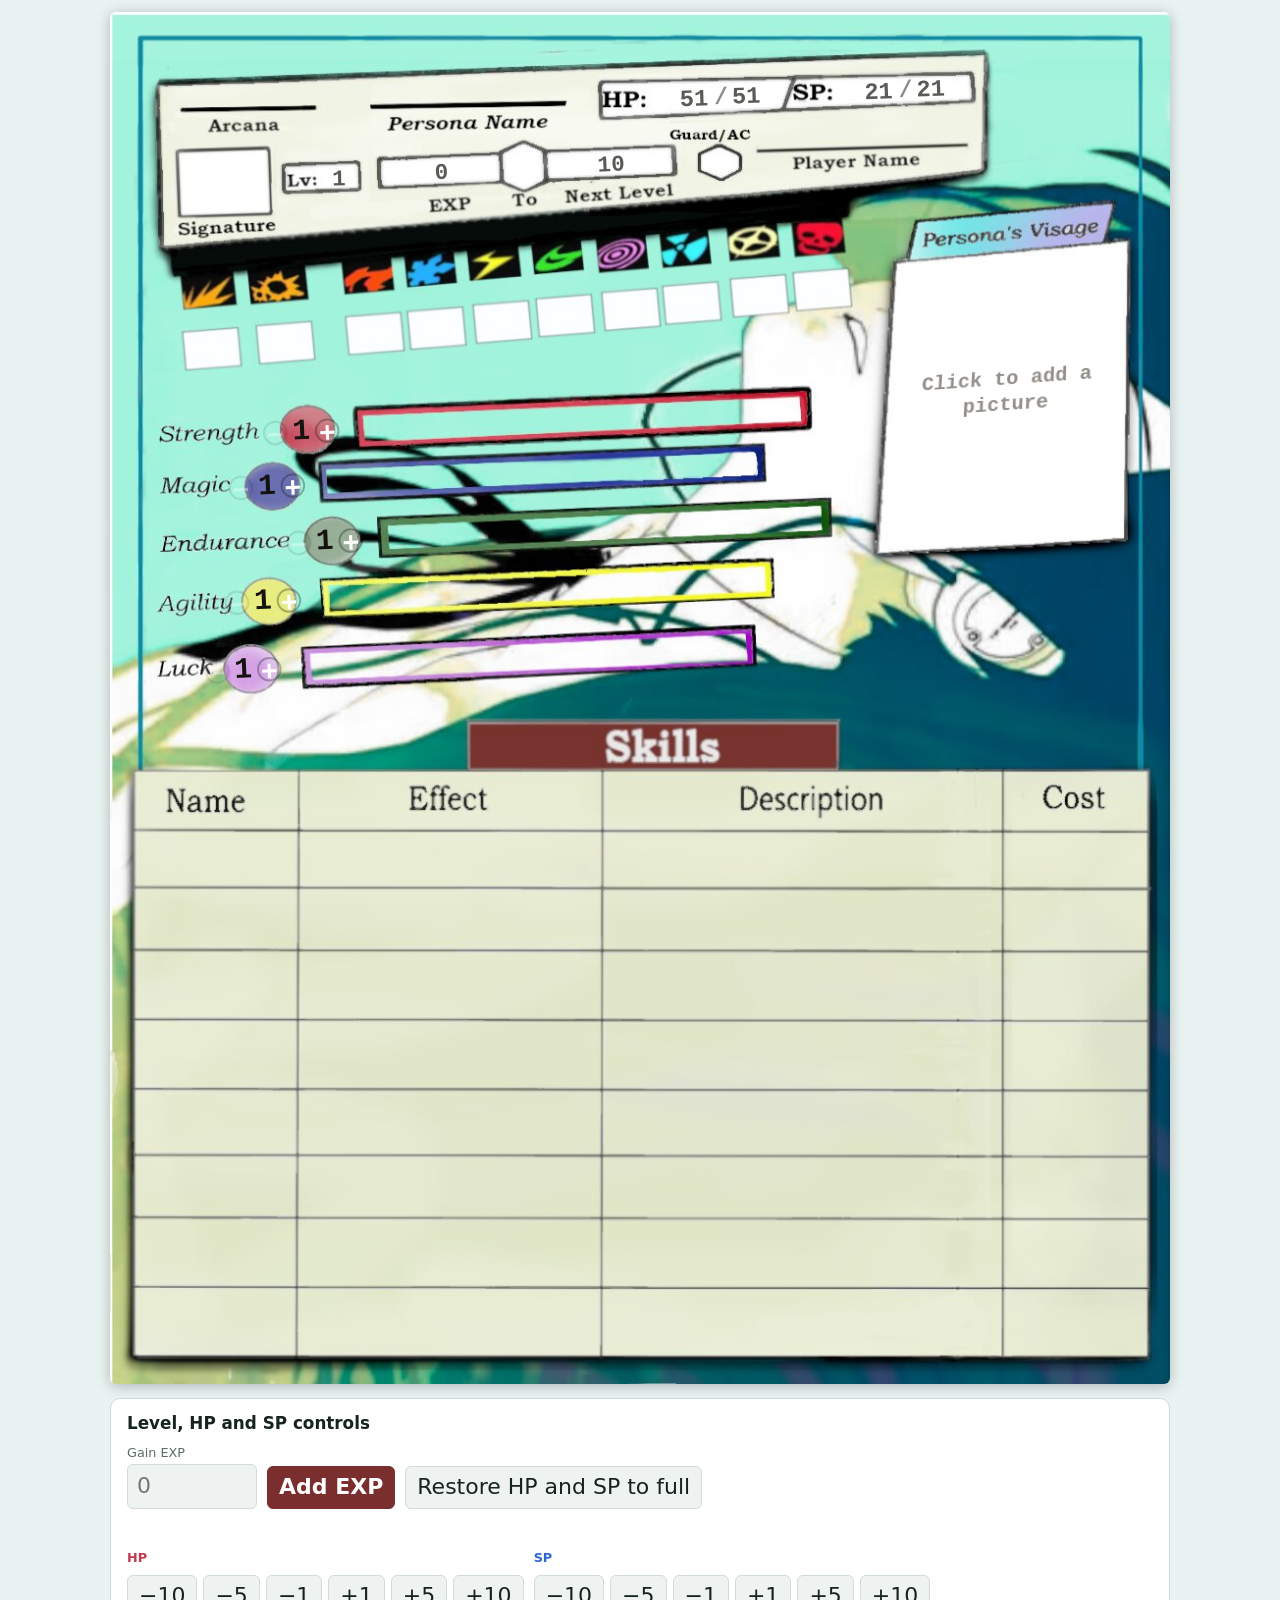
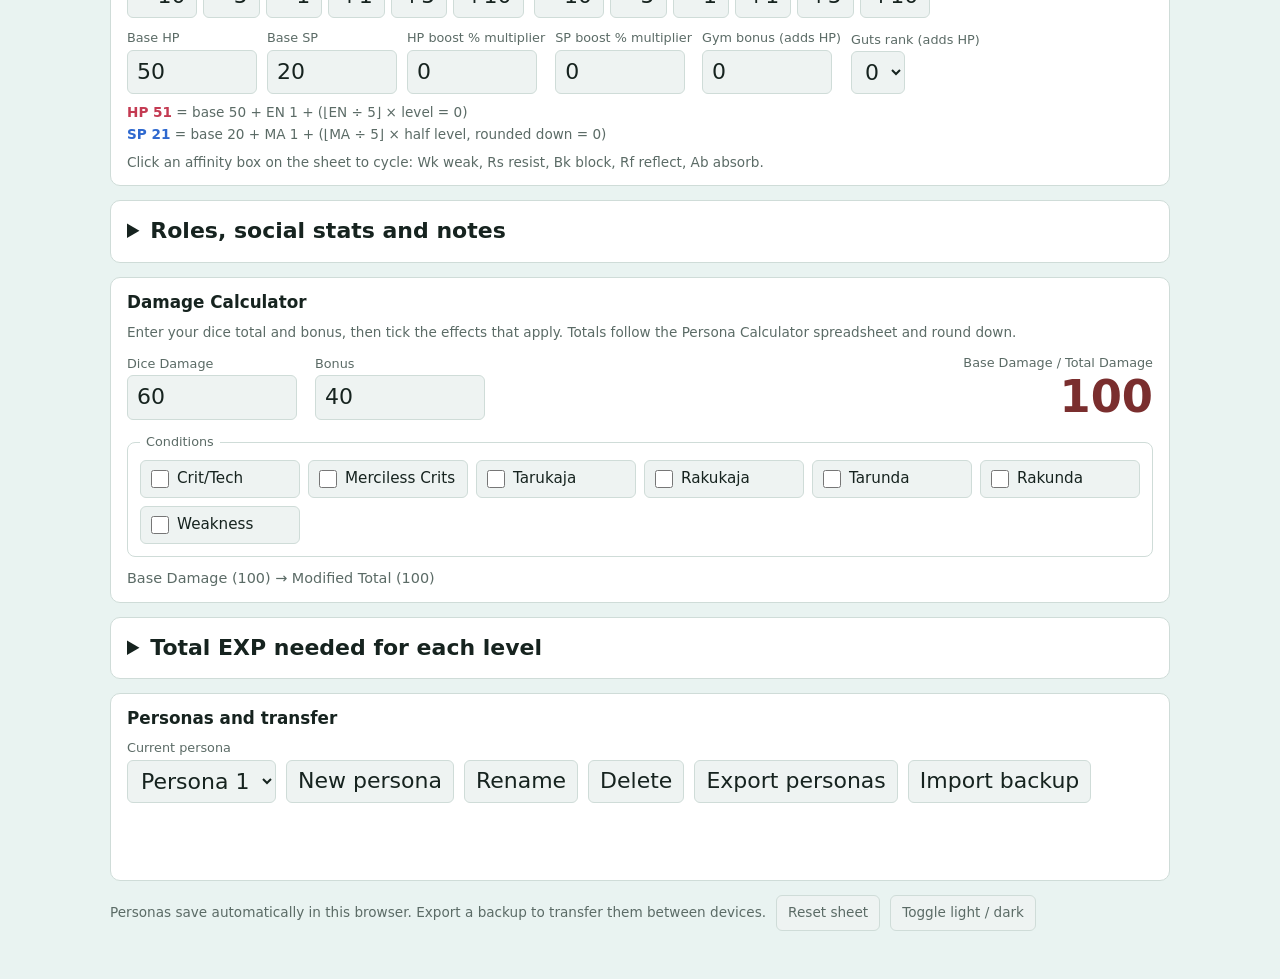
==== commit 45b41c62: "Fix typos in labels and update damage calculator text" ====
--- a/index.html
+++ b/index.html
@@ -44,8 +44,8 @@
   <div class="row">
     <div><label for="baseHP">Base HP</label><input id="baseHP" type="number" inputmode="numeric" min="0"></div>
     <div><label for="baseSP">Base SP</label><input id="baseSP" type="number" inputmode="numeric" min="0"></div>
-    <div><label for="hpBoost">HP boost % mutiplier</label><input id="hpBoost" type="number" inputmode="numeric" min="0"></div>
-    <div><label for="spBoost">SP boost % mutiplier</label><input id="spBoost" type="number" inputmode="numeric" min="0"></div>
+    <div><label for="hpBoost">HP boost % multiplier</label><input id="hpBoost" type="number" inputmode="numeric" min="0"></div>
+    <div><label for="spBoost">SP boost % multiplier</label><input id="spBoost" type="number" inputmode="numeric" min="0"></div>
     <div><label for="gym">Gym bonus (adds HP)</label><input id="gym" type="number" inputmode="numeric" min="0"></div>
     <div><label for="guts">Guts rank (adds HP)</label><select id="guts"></select></div>
   </div>
@@ -69,14 +69,14 @@
 
 <section class="panel ctl damage-panel" id="damageCalculator" aria-labelledby="damageTitle">
   <h2 id="damageTitle">Damage Calculator</h2>
-  <p class="how damage-intro">Calculator fields follow the provided CSV. Since it gives no numeric rules for the conditions, damage uses Dice Damage + Bonus only.</p>
+  <p class="how damage-intro">Enter your dice total and bonus, then tick the effects that apply. Totals follow the Persona Calculator spreadsheet and round down.</p>
   <div class="damage-grid">
     <div><label for="damageDice">Dice Damage</label><input id="damageDice" type="number" min="0" step="1" value="60" inputmode="numeric"></div>
     <div><label for="damageBonus">Bonus</label><input id="damageBonus" type="number" step="1" value="40" inputmode="numeric"></div>
     <div class="damage-result"><span class="lab">Base Damage / Total Damage</span><output id="damageTotal" aria-live="polite">100</output></div>
   </div>
   <fieldset class="damage-options">
-    <legend>CSV condition fields</legend>
+    <legend>Conditions</legend>
     <label><input type="checkbox" data-damage-condition="critTech"> Crit/Tech</label>
     <label><input type="checkbox" data-damage-condition="mercilessCrits"> Merciless Crits</label>
     <label><input type="checkbox" data-damage-condition="tarukaja"> Tarukaja</label>
@@ -85,7 +85,7 @@
     <label><input type="checkbox" data-damage-condition="rakunda"> Rakunda</label>
     <label><input type="checkbox" data-damage-condition="weakness"> Weakness</label>
   </fieldset>
-  <p class="damage-formula" id="damageFormula" role="status" aria-live="polite">Total Damage = Dice Damage (60) + Bonus (40) = 100</p>
+  <p class="damage-formula" id="damageFormula" role="status" aria-live="polite">Base Damage (100) → Modified Total (100)</p>
 </section>
 
 <div class="panel ctl"><details><summary>Total EXP needed for each level</summary><div class="tbl" id="tbl"></div></details></div>
--- a/style.css
+++ b/style.css
@@ -103,3 +103,20 @@
 .tbl .r.cur{background:var(--accent);color:var(--on-accent);font-weight:700}
 .foot{display:flex;gap:10px;align-items:center;flex-wrap:wrap;margin-top:14px;color:var(--muted);font-size:.85rem}
 @media (max-width:700px){.three{grid-template-columns:1fr}.five{grid-template-columns:repeat(2,1fr)}.tbl{grid-template-columns:repeat(2,1fr)}}
+
+/* ---------- damage calculator ---------- */
+.damage-intro{margin-bottom:14px}
+.damage-grid{display:grid;grid-template-columns:repeat(2,minmax(120px,170px)) 1fr;gap:12px 18px;align-items:end;margin-bottom:14px}
+.damage-panel .damage-grid input[type=number]{width:100%}
+.damage-result{text-align:right}
+.damage-result output{display:block;font-size:2.8rem;font-weight:700;line-height:1;color:var(--accent);font-variant-numeric:tabular-nums}
+.damage-options{border:1px solid var(--line);border-radius:8px;padding:10px 12px 12px;margin:0;min-width:0;display:grid;grid-template-columns:repeat(auto-fit,minmax(150px,1fr));gap:8px}
+.damage-options legend{font-size:.8rem;color:var(--muted);padding:0 6px}
+.damage-options label{display:flex;align-items:center;gap:8px;margin:0;padding:8px 10px;border:1px solid var(--line);border-radius:6px;background:var(--raised);color:var(--ink);font-size:.95rem;cursor:pointer}
+.damage-options label:hover{border-color:var(--accent)}
+.damage-options label:has(input:checked){background:var(--accent);border-color:var(--accent);color:var(--on-accent);font-weight:600}
+.damage-options input[type=checkbox]{width:18px;height:18px;padding:0;margin:0;flex:none;accent-color:var(--accent)}
+.damage-formula{margin:12px 0 0;font-size:.9rem;color:var(--muted)}
+@media (max-width:700px){.damage-grid{grid-template-columns:1fr 1fr}.damage-result{grid-column:1 / -1;text-align:left}}
+.foot{display:flex;gap:10px;align-items:center;flex-wrap:wrap;margin-top:14px;color:var(--muted);font-size:.85rem}
+@media (max-width:700px){.three{grid-template-columns:1fr}.five{grid-template-columns:repeat(2,1fr)}.tbl{grid-template-columns:repeat(2,1fr)}}
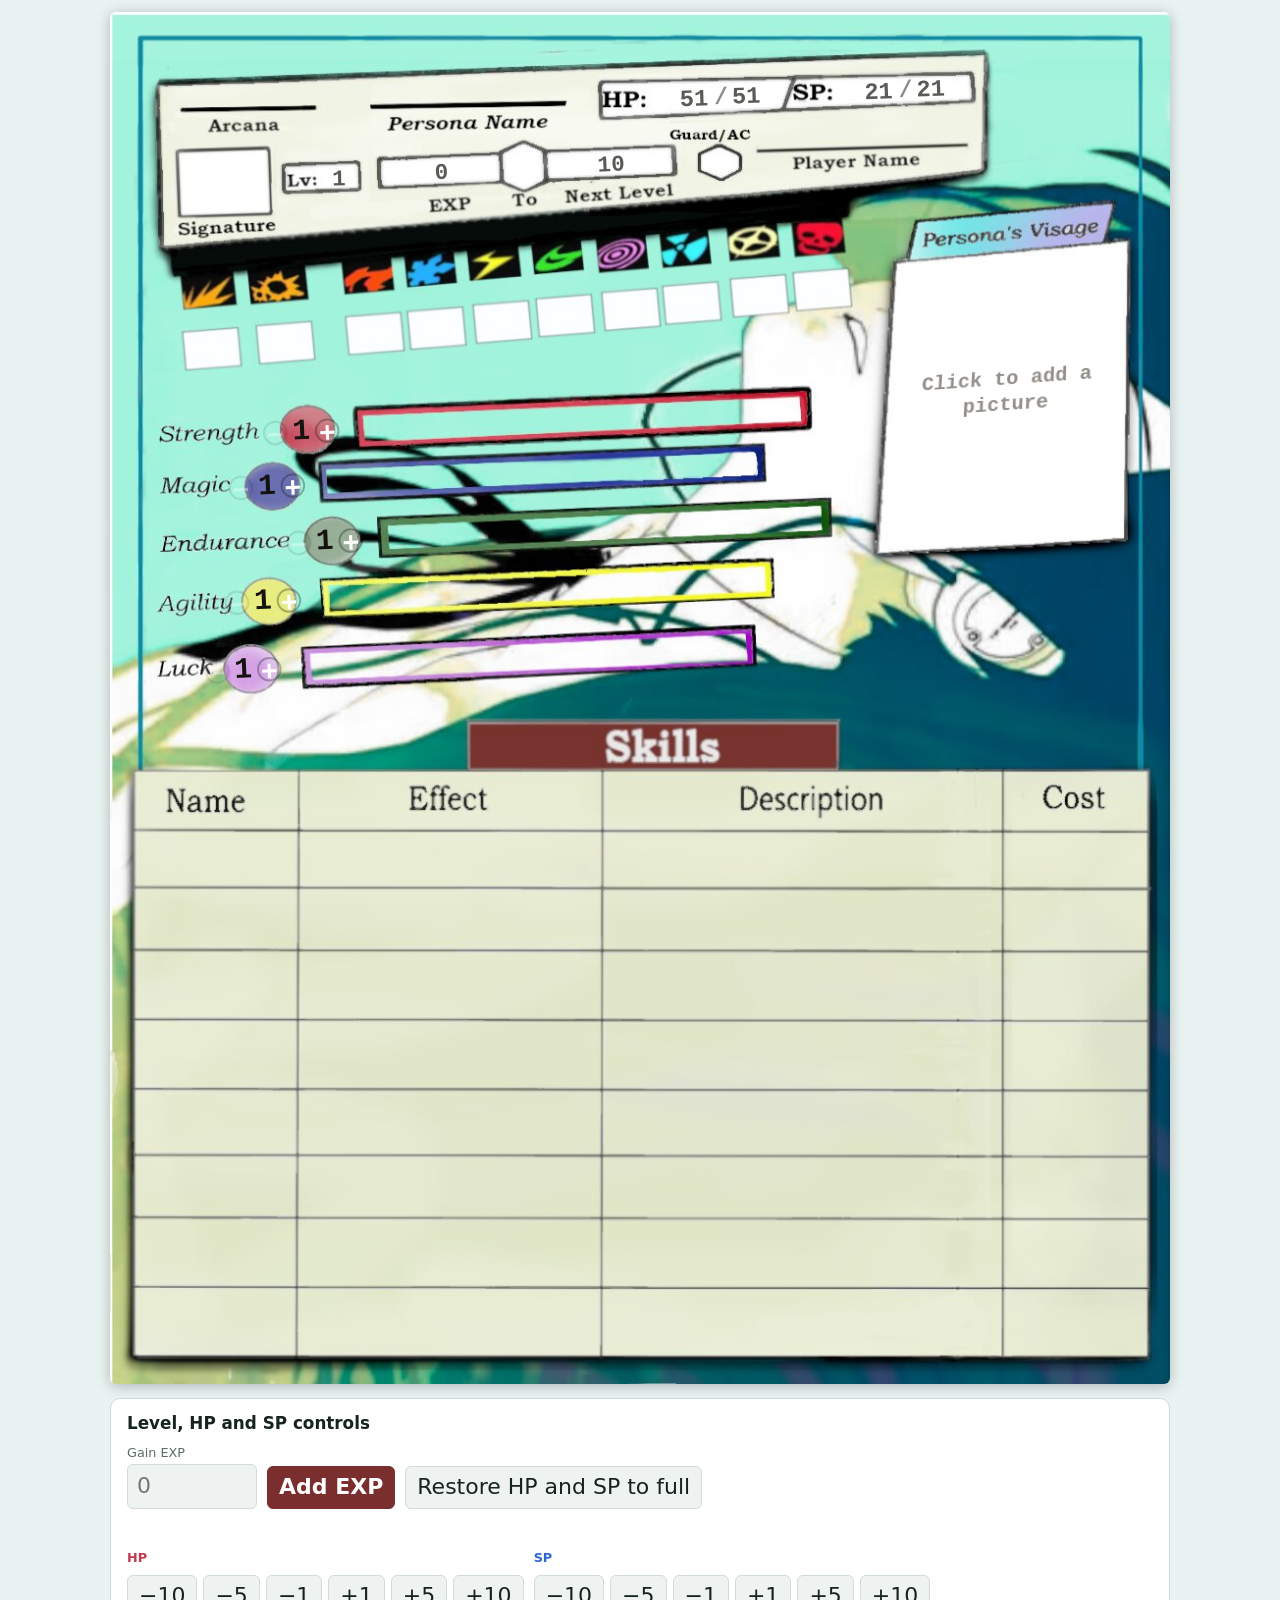
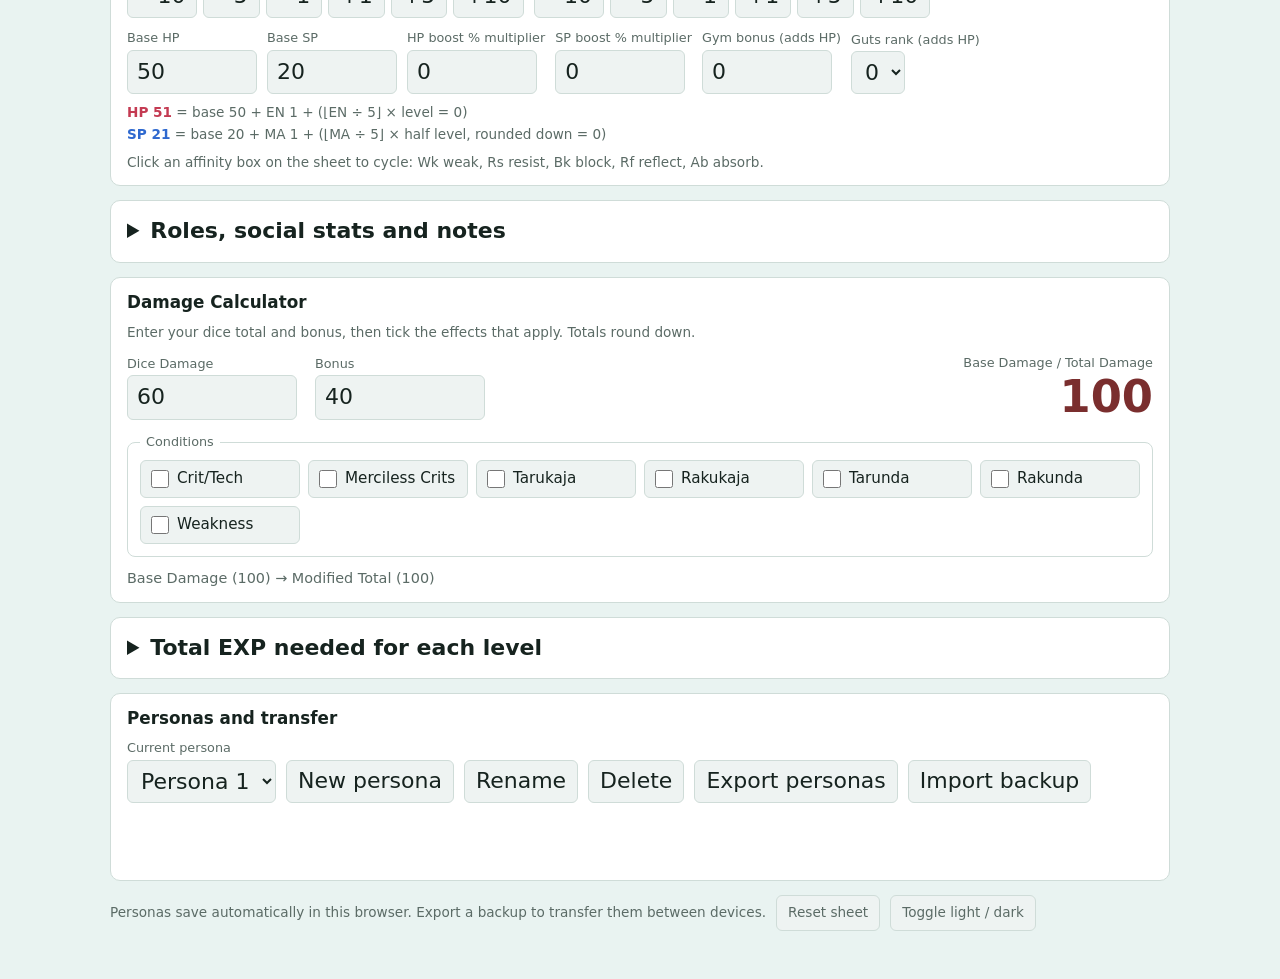
==== commit ba774a4b: "Simplify damage calculator introduction text Removed reference to the Persona Calculator spreadsheet" ====
--- a/index.html
+++ b/index.html
@@ -69,7 +69,7 @@
 
 <section class="panel ctl damage-panel" id="damageCalculator" aria-labelledby="damageTitle">
   <h2 id="damageTitle">Damage Calculator</h2>
-  <p class="how damage-intro">Enter your dice total and bonus, then tick the effects that apply. Totals follow the Persona Calculator spreadsheet and round down.</p>
+  <p class="how damage-intro">Enter your dice total and bonus, then tick the effects that apply. Totals round down.</p>
   <div class="damage-grid">
     <div><label for="damageDice">Dice Damage</label><input id="damageDice" type="number" min="0" step="1" value="60" inputmode="numeric"></div>
     <div><label for="damageBonus">Bonus</label><input id="damageBonus" type="number" step="1" value="40" inputmode="numeric"></div>
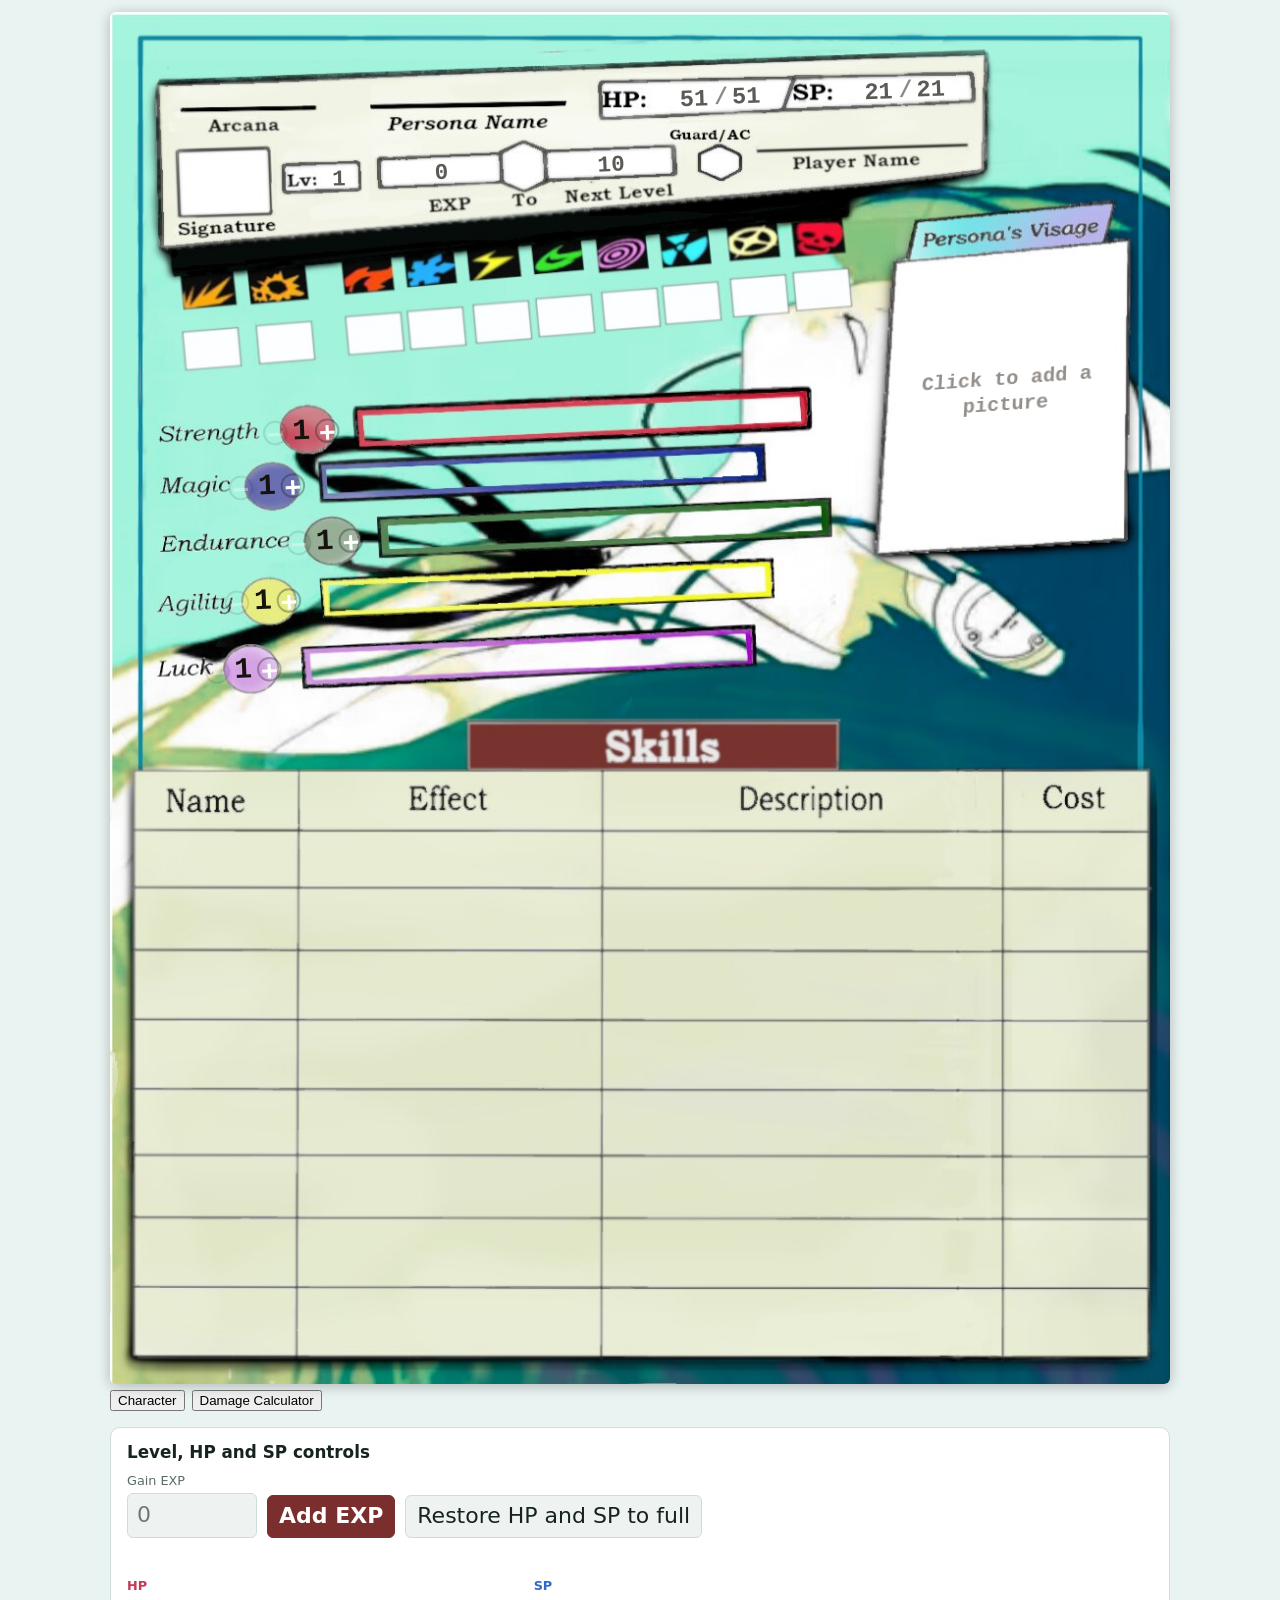
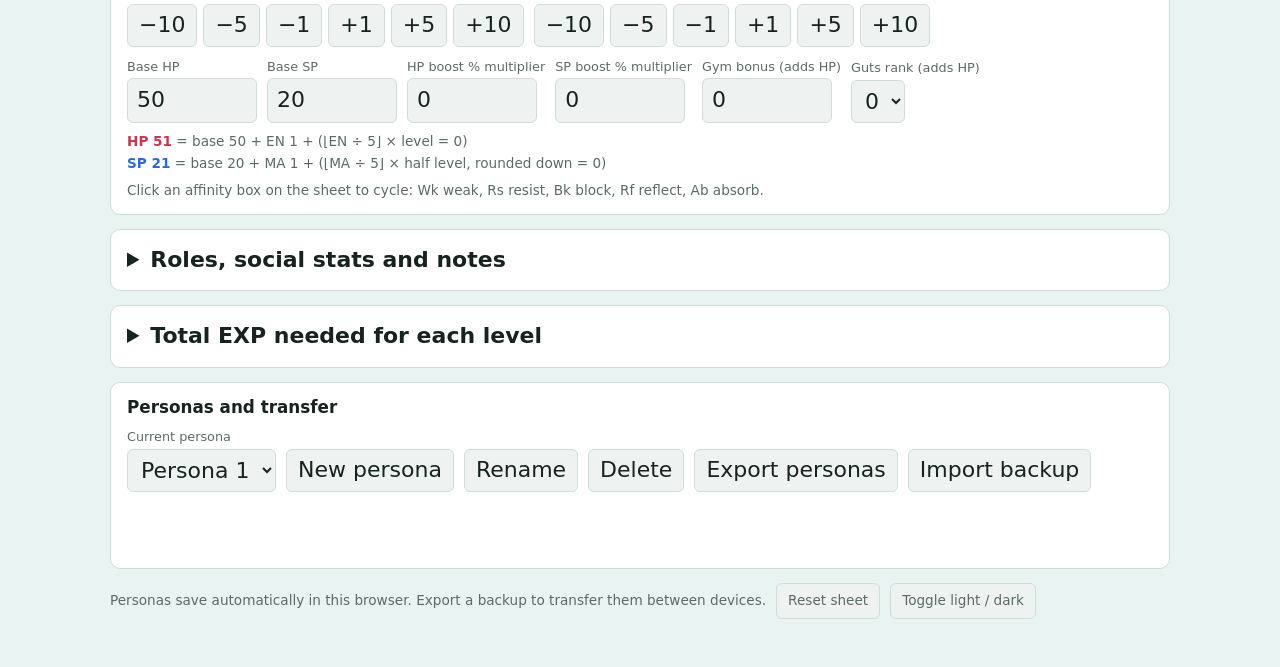
==== commit 21634c70: "Implement tabbed navigation for character and damage sections Added tabs for character and damage ca" ====
--- a/index.html
+++ b/index.html
@@ -29,6 +29,12 @@
   <div id="skills" class="sk"></div>
 </div></div>
 
+<div class="tabs" role="tablist" aria-label="Sheet tools">
+  <button type="button" class="tab" role="tab" id="tab-btn-character" aria-controls="tab-character" aria-selected="true">Character</button>
+  <button type="button" class="tab" role="tab" id="tab-btn-damage" aria-controls="tab-damage" aria-selected="false" tabindex="-1">Damage Calculator</button>
+</div>
+
+<div class="tabpanel" id="tab-character" role="tabpanel" aria-labelledby="tab-btn-character">
 <div class="panel ctl" aria-label="Controls">
   <h2>Level, HP and SP controls</h2>
   <div class="row">
@@ -67,6 +73,10 @@
   </details>
 </div>
 
+<div class="panel ctl"><details><summary>Total EXP needed for each level</summary><div class="tbl" id="tbl"></div></details></div>
+</div>
+
+<div class="tabpanel" id="tab-damage" role="tabpanel" aria-labelledby="tab-btn-damage" hidden>
 <section class="panel ctl damage-panel" id="damageCalculator" aria-labelledby="damageTitle">
   <h2 id="damageTitle">Damage Calculator</h2>
   <p class="how damage-intro">Enter your dice total and bonus, then tick the effects that apply. Totals round down.</p>
@@ -80,20 +90,21 @@
     <label><input type="checkbox" data-damage-condition="critTech"> Crit/Tech</label>
     <label><input type="checkbox" data-damage-condition="mercilessCrits"> Merciless Crits</label>
     <label><input type="checkbox" data-damage-condition="tarukaja"> Tarukaja</label>
+    <label><input type="checkbox" data-damage-condition="tarunda"> Tarunda</label>
     <label><input type="checkbox" data-damage-condition="rakukaja"> Rakukaja</label>
-    <label><input type="checkbox" data-damage-condition="tarunda"> Tarunda</label>
     <label><input type="checkbox" data-damage-condition="rakunda"> Rakunda</label>
     <label><input type="checkbox" data-damage-condition="weakness"> Weakness</label>
   </fieldset>
   <p class="damage-formula" id="damageFormula" role="status" aria-live="polite">Base Damage (100) → Modified Total (100)</p>
 </section>
+</div>
 
-<div class="panel ctl"><details><summary>Total EXP needed for each level</summary><div class="tbl" id="tbl"></div></details></div>
 <div class="foot"><span>Personas save automatically in this browser. Export a backup to transfer them between devices.</span><button class="b" type="button" id="reset">Reset sheet</button><button class="b" type="button" id="themeBtn">Toggle light / dark</button></div>
 <script src="config.js"></script>
 <script src="persona-manager.js"></script>
 <script src="sheet.js"></script>
 <script src="damage-calculator.js"></script>
+<script src="tabs.js"></script>
 </div>
 </body>
 </html>
